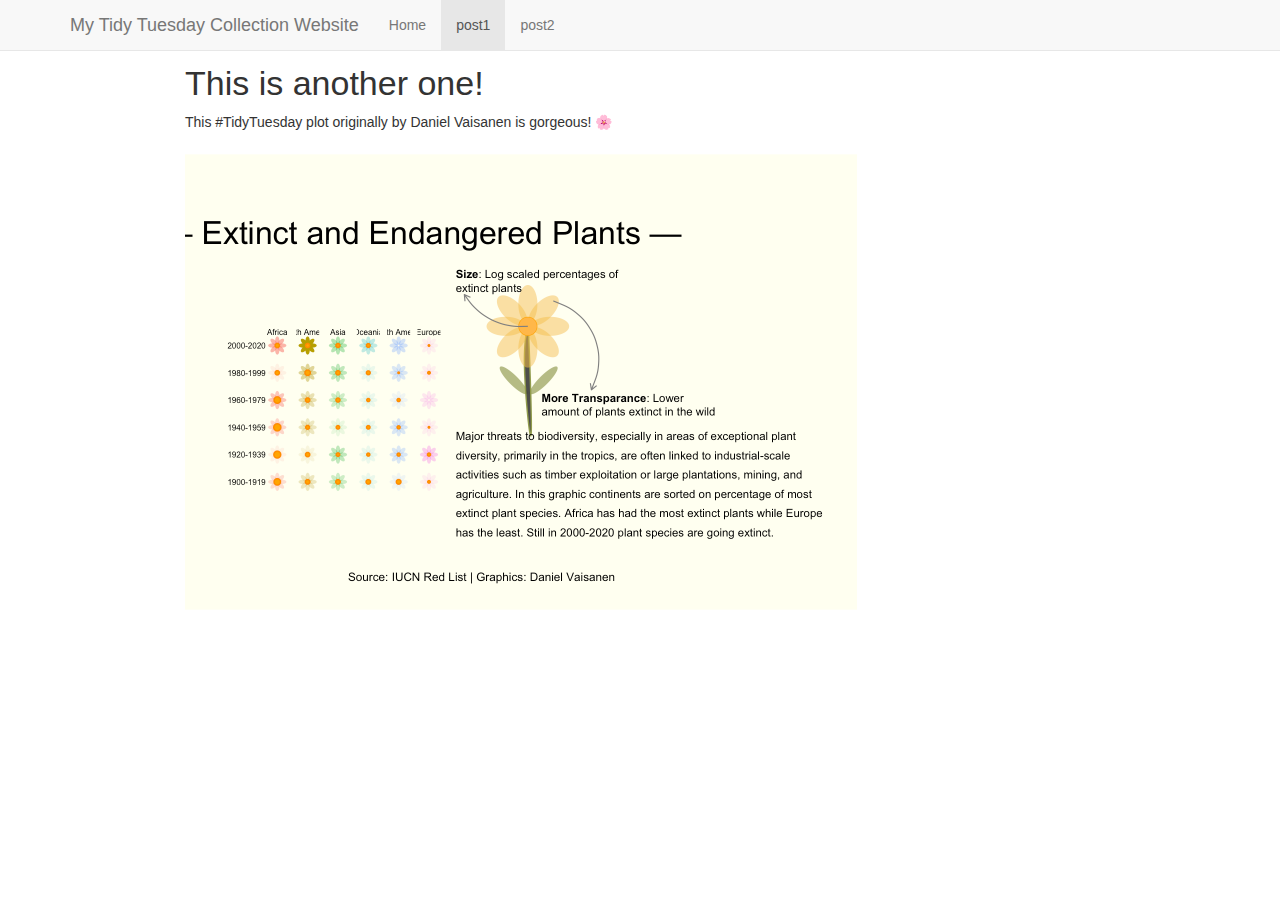
==== docs/post1.html @ daf49bda "Initial commit" ====
<!DOCTYPE html>

<html>

<head>

<meta charset="utf-8" />
<meta name="generator" content="pandoc" />
<meta http-equiv="X-UA-Compatible" content="IE=EDGE" />




<title>post1.knit</title>

<script src="site_libs/header-attrs-2.9/header-attrs.js"></script>
<script src="site_libs/jquery-1.11.3/jquery.min.js"></script>
<meta name="viewport" content="width=device-width, initial-scale=1" />
<link href="site_libs/bootstrap-3.3.5/css/bootstrap.min.css" rel="stylesheet" />
<script src="site_libs/bootstrap-3.3.5/js/bootstrap.min.js"></script>
<script src="site_libs/bootstrap-3.3.5/shim/html5shiv.min.js"></script>
<script src="site_libs/bootstrap-3.3.5/shim/respond.min.js"></script>
<style>h1 {font-size: 34px;}
       h1.title {font-size: 38px;}
       h2 {font-size: 30px;}
       h3 {font-size: 24px;}
       h4 {font-size: 18px;}
       h5 {font-size: 16px;}
       h6 {font-size: 12px;}
       code {color: inherit; background-color: rgba(0, 0, 0, 0.04);}
       pre:not([class]) { background-color: white }</style>
<script src="site_libs/navigation-1.1/tabsets.js"></script>
<link href="site_libs/highlightjs-9.12.0/default.css" rel="stylesheet" />
<script src="site_libs/highlightjs-9.12.0/highlight.js"></script>

<style type="text/css">
  code{white-space: pre-wrap;}
  span.smallcaps{font-variant: small-caps;}
  span.underline{text-decoration: underline;}
  div.column{display: inline-block; vertical-align: top; width: 50%;}
  div.hanging-indent{margin-left: 1.5em; text-indent: -1.5em;}
  ul.task-list{list-style: none;}
    </style>

<style type="text/css">code{white-space: pre;}</style>
<script type="text/javascript">
if (window.hljs) {
  hljs.configure({languages: []});
  hljs.initHighlightingOnLoad();
  if (document.readyState && document.readyState === "complete") {
    window.setTimeout(function() { hljs.initHighlighting(); }, 0);
  }
}
</script>








<style type = "text/css">
.main-container {
  max-width: 940px;
  margin-left: auto;
  margin-right: auto;
}
img {
  max-width:100%;
}
.tabbed-pane {
  padding-top: 12px;
}
.html-widget {
  margin-bottom: 20px;
}
button.code-folding-btn:focus {
  outline: none;
}
summary {
  display: list-item;
}
pre code {
  padding: 0;
}
</style>


<style type="text/css">
.dropdown-submenu {
  position: relative;
}
.dropdown-submenu>.dropdown-menu {
  top: 0;
  left: 100%;
  margin-top: -6px;
  margin-left: -1px;
  border-radius: 0 6px 6px 6px;
}
.dropdown-submenu:hover>.dropdown-menu {
  display: block;
}
.dropdown-submenu>a:after {
  display: block;
  content: " ";
  float: right;
  width: 0;
  height: 0;
  border-color: transparent;
  border-style: solid;
  border-width: 5px 0 5px 5px;
  border-left-color: #cccccc;
  margin-top: 5px;
  margin-right: -10px;
}
.dropdown-submenu:hover>a:after {
  border-left-color: #adb5bd;
}
.dropdown-submenu.pull-left {
  float: none;
}
.dropdown-submenu.pull-left>.dropdown-menu {
  left: -100%;
  margin-left: 10px;
  border-radius: 6px 0 6px 6px;
}
</style>

<script type="text/javascript">
// manage active state of menu based on current page
$(document).ready(function () {
  // active menu anchor
  href = window.location.pathname
  href = href.substr(href.lastIndexOf('/') + 1)
  if (href === "")
    href = "index.html";
  var menuAnchor = $('a[href="' + href + '"]');

  // mark it active
  menuAnchor.tab('show');

  // if it's got a parent navbar menu mark it active as well
  menuAnchor.closest('li.dropdown').addClass('active');

  // Navbar adjustments
  var navHeight = $(".navbar").first().height() + 15;
  var style = document.createElement('style');
  var pt = "padding-top: " + navHeight + "px; ";
  var mt = "margin-top: -" + navHeight + "px; ";
  var css = "";
  // offset scroll position for anchor links (for fixed navbar)
  for (var i = 1; i <= 6; i++) {
    css += ".section h" + i + "{ " + pt + mt + "}\n";
  }
  style.innerHTML = "body {" + pt + "padding-bottom: 40px; }\n" + css;
  document.head.appendChild(style);
});
</script>

<!-- tabsets -->

<style type="text/css">
.tabset-dropdown > .nav-tabs {
  display: inline-table;
  max-height: 500px;
  min-height: 44px;
  overflow-y: auto;
  border: 1px solid #ddd;
  border-radius: 4px;
}

.tabset-dropdown > .nav-tabs > li.active:before {
  content: "";
  font-family: 'Glyphicons Halflings';
  display: inline-block;
  padding: 10px;
  border-right: 1px solid #ddd;
}

.tabset-dropdown > .nav-tabs.nav-tabs-open > li.active:before {
  content: "&#xe258;";
  border: none;
}

.tabset-dropdown > .nav-tabs.nav-tabs-open:before {
  content: "";
  font-family: 'Glyphicons Halflings';
  display: inline-block;
  padding: 10px;
  border-right: 1px solid #ddd;
}

.tabset-dropdown > .nav-tabs > li.active {
  display: block;
}

.tabset-dropdown > .nav-tabs > li > a,
.tabset-dropdown > .nav-tabs > li > a:focus,
.tabset-dropdown > .nav-tabs > li > a:hover {
  border: none;
  display: inline-block;
  border-radius: 4px;
  background-color: transparent;
}

.tabset-dropdown > .nav-tabs.nav-tabs-open > li {
  display: block;
  float: none;
}

.tabset-dropdown > .nav-tabs > li {
  display: none;
}
</style>

<!-- code folding -->




</head>

<body>


<div class="container-fluid main-container">




<div class="navbar navbar-default  navbar-fixed-top" role="navigation">
  <div class="container">
    <div class="navbar-header">
      <button type="button" class="navbar-toggle collapsed" data-toggle="collapse" data-target="#navbar">
        <span class="icon-bar"></span>
        <span class="icon-bar"></span>
        <span class="icon-bar"></span>
      </button>
      <a class="navbar-brand" href="index.html">My Tidy Tuesday Collection Website</a>
    </div>
    <div id="navbar" class="navbar-collapse collapse">
      <ul class="nav navbar-nav">
        <li>
  <a href="index.html">Home</a>
</li>
<li>
  <a href="post1.html">post1</a>
</li>
<li>
  <a href="post2.html">post2</a>
</li>
      </ul>
      <ul class="nav navbar-nav navbar-right">
        
      </ul>
    </div><!--/.nav-collapse -->
  </div><!--/.container -->
</div><!--/.navbar -->

<div id="header">




</div>


<div id="this-is-another-one" class="section level1">
<h1>This is another one!</h1>
<p>This #TidyTuesday plot originally by Daniel Vaisanen is gorgeous! 🌸</p>
<p><img src="post1_files/figure-html/plot-1.png" width="672" /></p>
</div>




</div>

<script>

// add bootstrap table styles to pandoc tables
function bootstrapStylePandocTables() {
  $('tr.odd').parent('tbody').parent('table').addClass('table table-condensed');
}
$(document).ready(function () {
  bootstrapStylePandocTables();
});


</script>

<!-- tabsets -->

<script>
$(document).ready(function () {
  window.buildTabsets("TOC");
});

$(document).ready(function () {
  $('.tabset-dropdown > .nav-tabs > li').click(function () {
    $(this).parent().toggleClass('nav-tabs-open');
  });
});
</script>

<!-- code folding -->


<!-- dynamically load mathjax for compatibility with self-contained -->
<script>
  (function () {
    var script = document.createElement("script");
    script.type = "text/javascript";
    script.src  = "https://mathjax.rstudio.com/latest/MathJax.js?config=TeX-AMS-MML_HTMLorMML";
    document.getElementsByTagName("head")[0].appendChild(script);
  })();
</script>

</body>
</html>
---- docs/site_libs/highlightjs-9.12.0/default.css ----
.hljs-literal {
  color: #990073;
}

.hljs-number {
  color: #099;
}

.hljs-comment {
  color: #998;
  font-style: italic;
}

.hljs-keyword {
  color: #900;
  font-weight: bold;
}

.hljs-string {
  color: #d14;
}
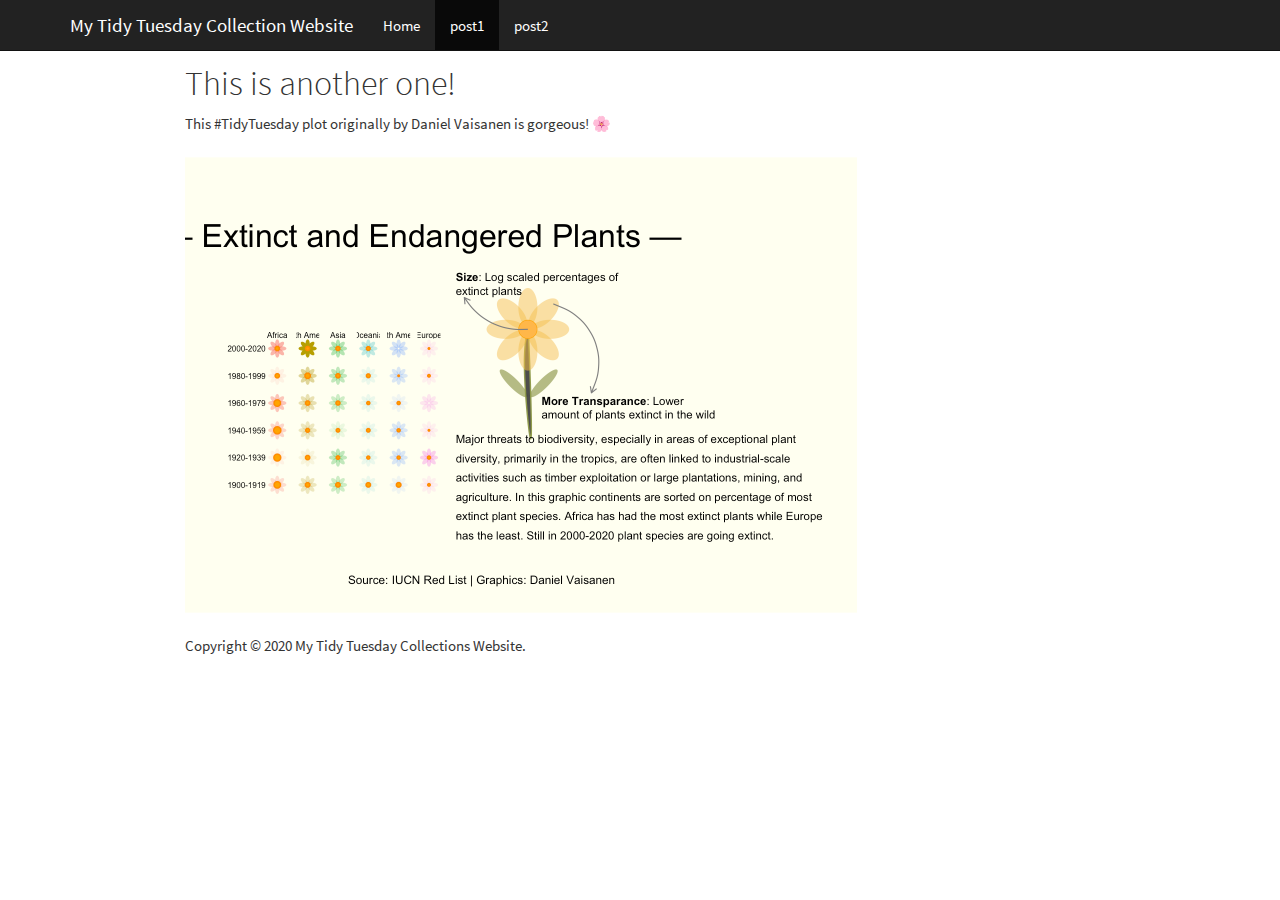
==== commit a7ee36b8: "First commit" ====
--- a/docs/post1.html
+++ b/docs/post1.html
@@ -16,7 +16,7 @@
 <script src="site_libs/header-attrs-2.9/header-attrs.js"></script>
 <script src="site_libs/jquery-1.11.3/jquery.min.js"></script>
 <meta name="viewport" content="width=device-width, initial-scale=1" />
-<link href="site_libs/bootstrap-3.3.5/css/bootstrap.min.css" rel="stylesheet" />
+<link href="site_libs/bootstrap-3.3.5/css/cosmo.min.css" rel="stylesheet" />
 <script src="site_libs/bootstrap-3.3.5/js/bootstrap.min.js"></script>
 <script src="site_libs/bootstrap-3.3.5/shim/html5shiv.min.js"></script>
 <script src="site_libs/bootstrap-3.3.5/shim/respond.min.js"></script>
@@ -57,6 +57,7 @@
 
 
 
+<link rel="stylesheet" href="styles.css" type="text/css" />
 
 
 
@@ -272,6 +273,7 @@
 <p><img src="post1_files/figure-html/plot-1.png" width="672" /></p>
 </div>
 
+<p>Copyright &copy; 2020 My Tidy Tuesday Collections Website.</p>
 
 
 
--- a/docs/site_libs/bootstrap-3.3.5/css/cosmo.min.css
+++ b/docs/site_libs/bootstrap-3.3.5/css/cosmo.min.css
@@ -0,0 +1,30 @@
+@font-face {
+  font-family: 'Source Sans Pro';
+  font-style: normal;
+  font-weight: 300;
+  src: url(fonts/SourceSansProLight.ttf) format('truetype');
+}
+@font-face {
+  font-family: 'Source Sans Pro';
+  font-style: normal;
+  font-weight: 400;
+  src: url(fonts/SourceSansPro.ttf) format('truetype');
+}
+@font-face {
+  font-family: 'Source Sans Pro';
+  font-style: normal;
+  font-weight: 700;
+  src: url(fonts/SourceSansProBold.ttf) format('truetype');
+}
+
+/*!
+ * bootswatch v3.3.6
+ * Homepage: http://bootswatch.com
+ * Copyright 2012-2015 Thomas Park
+ * Licensed under MIT
+ * Based on Bootstrap
+*//*!
+ * Bootstrap v3.3.6 (http://getbootstrap.com)
+ * Copyright 2011-2015 Twitter, Inc.
+ * Licensed under MIT (https://github.com/twbs/bootstrap/blob/master/LICENSE)
+ *//*! normalize.css v3.0.3 | MIT License | github.com/necolas/normalize.css */html{font-family:sans-serif;-ms-text-size-adjust:100%;-webkit-text-size-adjust:100%}body{margin:0}article,aside,details,figcaption,figure,footer,header,hgroup,main,menu,nav,section,summary{display:block}audio,canvas,progress,video{display:inline-block;vertical-align:baseline}audio:not([controls]){display:none;height:0}[hidden],template{display:none}a{background-color:transparent}a:active,a:hover{outline:0}abbr[title]{border-bottom:1px dotted}b,strong{font-weight:bold}dfn{font-style:italic}h1{font-size:2em;margin:0.67em 0}mark{background:#ff0;color:#000}small{font-size:80%}sub,sup{font-size:75%;line-height:0;position:relative;vertical-align:baseline}sup{top:-0.5em}sub{bottom:-0.25em}img{border:0}svg:not(:root){overflow:hidden}figure{margin:1em 40px}hr{-webkit-box-sizing:content-box;-moz-box-sizing:content-box;box-sizing:content-box;height:0}pre{overflow:auto}code,kbd,pre,samp{font-family:monospace, monospace;font-size:1em}button,input,optgroup,select,textarea{color:inherit;font:inherit;margin:0}button{overflow:visible}button,select{text-transform:none}button,html input[type="button"],input[type="reset"],input[type="submit"]{-webkit-appearance:button;cursor:pointer}button[disabled],html input[disabled]{cursor:default}button::-moz-focus-inner,input::-moz-focus-inner{border:0;padding:0}input{line-height:normal}input[type="checkbox"],input[type="radio"]{-webkit-box-sizing:border-box;-moz-box-sizing:border-box;box-sizing:border-box;padding:0}input[type="number"]::-webkit-inner-spin-button,input[type="number"]::-webkit-outer-spin-button{height:auto}input[type="search"]{-webkit-appearance:textfield;-webkit-box-sizing:content-box;-moz-box-sizing:content-box;box-sizing:content-box}input[type="search"]::-webkit-search-cancel-button,input[type="search"]::-webkit-search-decoration{-webkit-appearance:none}fieldset{border:1px solid #c0c0c0;margin:0 2px;padding:0.35em 0.625em 0.75em}legend{border:0;padding:0}textarea{overflow:auto}optgroup{font-weight:bold}table{border-collapse:collapse;border-spacing:0}td,th{padding:0}/*! Source: https://github.com/h5bp/html5-boilerplate/blob/master/src/css/main.css */@media print{*,*:before,*:after{background:transparent !important;color:#000 !important;-webkit-box-shadow:none !important;box-shadow:none !important;text-shadow:none !important}a,a:visited{text-decoration:underline}a[href]:after{content:" (" attr(href) ")"}abbr[title]:after{content:" (" attr(title) ")"}a[href^="#"]:after,a[href^="javascript:"]:after{content:""}pre,blockquote{border:1px solid #999;page-break-inside:avoid}thead{display:table-header-group}tr,img{page-break-inside:avoid}img{max-width:100% !important}p,h2,h3{orphans:3;widows:3}h2,h3{page-break-after:avoid}.navbar{display:none}.btn>.caret,.dropup>.btn>.caret{border-top-color:#000 !important}.label{border:1px solid #000}.table{border-collapse:collapse !important}.table td,.table th{background-color:#fff !important}.table-bordered th,.table-bordered td{border:1px solid #ddd !important}}@font-face{font-family:'Glyphicons Halflings';src:url('../fonts/glyphicons-halflings-regular.eot');src:url('../fonts/glyphicons-halflings-regular.eot?#iefix') format('embedded-opentype'),url('../fonts/glyphicons-halflings-regular.woff') format('woff'),url('../fonts/glyphicons-halflings-regular.ttf') format('truetype'),url('../fonts/glyphicons-halflings-regular.svg#glyphicons_halflingsregular') format('svg')}.glyphicon{position:relative;top:1px;display:inline-block;font-family:'Glyphicons Halflings';font-style:normal;font-weight:normal;line-height:1;-webkit-font-smoothing:antialiased;-moz-osx-font-smoothing:grayscale}.glyphicon-asterisk:before{content:"\002a"}.glyphicon-plus:before{content:"\002b"}.glyphicon-euro:before,.glyphicon-eur:before{content:"\20ac"}.glyphicon-minus:before{content:"\2212"}.glyphicon-cloud:before{content:"\2601"}.glyphicon-envelope:before{content:"\2709"}.glyphicon-pencil:before{content:"\270f"}.glyphicon-glass:before{content:"\e001"}.glyphicon-music:before{content:"\e002"}.glyphicon-search:before{content:"\e003"}.glyphicon-heart:before{content:"\e005"}.glyphicon-star:before{content:"\e006"}.glyphicon-star-empty:before{content:"\e007"}.glyphicon-user:before{content:"\e008"}.glyphicon-film:before{content:"\e009"}.glyphicon-th-large:before{content:"\e010"}.glyphicon-th:before{content:"\e011"}.glyphicon-th-list:before{content:"\e012"}.glyphicon-ok:before{content:"\e013"}.glyphicon-remove:before{content:"\e014"}.glyphicon-zoom-in:before{content:"\e015"}.glyphicon-zoom-out:before{content:"\e016"}.glyphicon-off:before{content:"\e017"}.glyphicon-signal:before{content:"\e018"}.glyphicon-cog:before{content:"\e019"}.glyphicon-trash:before{content:"\e020"}.glyphicon-home:before{content:"\e021"}.glyphicon-file:before{content:"\e022"}.glyphicon-time:before{content:"\e023"}.glyphicon-road:before{content:"\e024"}.glyphicon-download-alt:before{content:"\e025"}.glyphicon-download:before{content:"\e026"}.glyphicon-upload:before{content:"\e027"}.glyphicon-inbox:before{content:"\e028"}.glyphicon-play-circle:before{content:"\e029"}.glyphicon-repeat:before{content:"\e030"}.glyphicon-refresh:before{content:"\e031"}.glyphicon-list-alt:before{content:"\e032"}.glyphicon-lock:before{content:"\e033"}.glyphicon-flag:before{content:"\e034"}.glyphicon-headphones:before{content:"\e035"}.glyphicon-volume-off:before{content:"\e036"}.glyphicon-volume-down:before{content:"\e037"}.glyphicon-volume-up:before{content:"\e038"}.glyphicon-qrcode:before{content:"\e039"}.glyphicon-barcode:before{content:"\e040"}.glyphicon-tag:before{content:"\e041"}.glyphicon-tags:before{content:"\e042"}.glyphicon-book:before{content:"\e043"}.glyphicon-bookmark:before{content:"\e044"}.glyphicon-print:before{content:"\e045"}.glyphicon-camera:before{content:"\e046"}.glyphicon-font:before{content:"\e047"}.glyphicon-bold:before{content:"\e048"}.glyphicon-italic:before{content:"\e049"}.glyphicon-text-height:before{content:"\e050"}.glyphicon-text-width:before{content:"\e051"}.glyphicon-align-left:before{content:"\e052"}.glyphicon-align-center:before{content:"\e053"}.glyphicon-align-right:before{content:"\e054"}.glyphicon-align-justify:before{content:"\e055"}.glyphicon-list:before{content:"\e056"}.glyphicon-indent-left:before{content:"\e057"}.glyphicon-indent-right:before{content:"\e058"}.glyphicon-facetime-video:before{content:"\e059"}.glyphicon-picture:before{content:"\e060"}.glyphicon-map-marker:before{content:"\e062"}.glyphicon-adjust:before{content:"\e063"}.glyphicon-tint:before{content:"\e064"}.glyphicon-edit:before{content:"\e065"}.glyphicon-share:before{content:"\e066"}.glyphicon-check:before{content:"\e067"}.glyphicon-move:before{content:"\e068"}.glyphicon-step-backward:before{content:"\e069"}.glyphicon-fast-backward:before{content:"\e070"}.glyphicon-backward:before{content:"\e071"}.glyphicon-play:before{content:"\e072"}.glyphicon-pause:before{content:"\e073"}.glyphicon-stop:before{content:"\e074"}.glyphicon-forward:before{content:"\e075"}.glyphicon-fast-forward:before{content:"\e076"}.glyphicon-step-forward:before{content:"\e077"}.glyphicon-eject:before{content:"\e078"}.glyphicon-chevron-left:before{content:"\e079"}.glyphicon-chevron-right:before{content:"\e080"}.glyphicon-plus-sign:before{content:"\e081"}.glyphicon-minus-sign:before{content:"\e082"}.glyphicon-remove-sign:before{content:"\e083"}.glyphicon-ok-sign:before{content:"\e084"}.glyphicon-question-sign:before{content:"\e085"}.glyphicon-info-sign:before{content:"\e086"}.glyphicon-screenshot:before{content:"\e087"}.glyphicon-remove-circle:before{content:"\e088"}.glyphicon-ok-circle:before{content:"\e089"}.glyphicon-ban-circle:before{content:"\e090"}.glyphicon-arrow-left:before{content:"\e091"}.glyphicon-arrow-right:before{content:"\e092"}.glyphicon-arrow-up:before{content:"\e093"}.glyphicon-arrow-down:before{content:"\e094"}.glyphicon-share-alt:before{content:"\e095"}.glyphicon-resize-full:before{content:"\e096"}.glyphicon-resize-small:before{content:"\e097"}.glyphicon-exclamation-sign:before{content:"\e101"}.glyphicon-gift:before{content:"\e102"}.glyphicon-leaf:before{content:"\e103"}.glyphicon-fire:before{content:"\e104"}.glyphicon-eye-open:before{content:"\e105"}.glyphicon-eye-close:before{content:"\e106"}.glyphicon-warning-sign:before{content:"\e107"}.glyphicon-plane:before{content:"\e108"}.glyphicon-calendar:before{content:"\e109"}.glyphicon-random:before{content:"\e110"}.glyphicon-comment:before{content:"\e111"}.glyphicon-magnet:before{content:"\e112"}.glyphicon-chevron-up:before{content:"\e113"}.glyphicon-chevron-down:before{content:"\e114"}.glyphicon-retweet:before{content:"\e115"}.glyphicon-shopping-cart:before{content:"\e116"}.glyphicon-folder-close:before{content:"\e117"}.glyphicon-folder-open:before{content:"\e118"}.glyphicon-resize-vertical:before{content:"\e119"}.glyphicon-resize-horizontal:before{content:"\e120"}.glyphicon-hdd:before{content:"\e121"}.glyphicon-bullhorn:before{content:"\e122"}.glyphicon-bell:before{content:"\e123"}.glyphicon-certificate:before{content:"\e124"}.glyphicon-thumbs-up:before{content:"\e125"}.glyphicon-thumbs-down:before{content:"\e126"}.glyphicon-hand-right:before{content:"\e127"}.glyphicon-hand-left:before{content:"\e128"}.glyphicon-hand-up:before{content:"\e129"}.glyphicon-hand-down:before{content:"\e130"}.glyphicon-circle-arrow-right:before{content:"\e131"}.glyphicon-circle-arrow-left:before{content:"\e132"}.glyphicon-circle-arrow-up:before{content:"\e133"}.glyphicon-circle-arrow-down:before{content:"\e134"}.glyphicon-globe:before{content:"\e135"}.glyphicon-wrench:before{content:"\e136"}.glyphicon-tasks:before{content:"\e137"}.glyphicon-filter:before{content:"\e138"}.glyphicon-briefcase:before{content:"\e139"}.glyphicon-fullscreen:before{content:"\e140"}.glyphicon-dashboard:before{content:"\e141"}.glyphicon-paperclip:before{content:"\e142"}.glyphicon-heart-empty:before{content:"\e143"}.glyphicon-link:before{content:"\e144"}.glyphicon-phone:before{content:"\e145"}.glyphicon-pushpin:before{content:"\e146"}.glyphicon-usd:before{content:"\e148"}.glyphicon-gbp:before{content:"\e149"}.glyphicon-sort:before{content:"\e150"}.glyphicon-sort-by-alphabet:before{content:"\e151"}.glyphicon-sort-by-alphabet-alt:before{content:"\e152"}.glyphicon-sort-by-order:before{content:"\e153"}.glyphicon-sort-by-order-alt:before{content:"\e154"}.glyphicon-sort-by-attributes:before{content:"\e155"}.glyphicon-sort-by-attributes-alt:before{content:"\e156"}.glyphicon-unchecked:before{content:"\e157"}.glyphicon-expand:before{content:"\e158"}.glyphicon-collapse-down:before{content:"\e159"}.glyphicon-collapse-up:before{content:"\e160"}.glyphicon-log-in:before{content:"\e161"}.glyphicon-flash:before{content:"\e162"}.glyphicon-log-out:before{content:"\e163"}.glyphicon-new-window:before{content:"\e164"}.glyphicon-record:before{content:"\e165"}.glyphicon-save:before{content:"\e166"}.glyphicon-open:before{content:"\e167"}.glyphicon-saved:before{content:"\e168"}.glyphicon-import:before{content:"\e169"}.glyphicon-export:before{content:"\e170"}.glyphicon-send:before{content:"\e171"}.glyphicon-floppy-disk:before{content:"\e172"}.glyphicon-floppy-saved:before{content:"\e173"}.glyphicon-floppy-remove:before{content:"\e174"}.glyphicon-floppy-save:before{content:"\e175"}.glyphicon-floppy-open:before{content:"\e176"}.glyphicon-credit-card:before{content:"\e177"}.glyphicon-transfer:before{content:"\e178"}.glyphicon-cutlery:before{content:"\e179"}.glyphicon-header:before{content:"\e180"}.glyphicon-compressed:before{content:"\e181"}.glyphicon-earphone:before{content:"\e182"}.glyphicon-phone-alt:before{content:"\e183"}.glyphicon-tower:before{content:"\e184"}.glyphicon-stats:before{content:"\e185"}.glyphicon-sd-video:before{content:"\e186"}.glyphicon-hd-video:before{content:"\e187"}.glyphicon-subtitles:before{content:"\e188"}.glyphicon-sound-stereo:before{content:"\e189"}.glyphicon-sound-dolby:before{content:"\e190"}.glyphicon-sound-5-1:before{content:"\e191"}.glyphicon-sound-6-1:before{content:"\e192"}.glyphicon-sound-7-1:before{content:"\e193"}.glyphicon-copyright-mark:before{content:"\e194"}.glyphicon-registration-mark:before{content:"\e195"}.glyphicon-cloud-download:before{content:"\e197"}.glyphicon-cloud-upload:before{content:"\e198"}.glyphicon-tree-conifer:before{content:"\e199"}.glyphicon-tree-deciduous:before{content:"\e200"}.glyphicon-cd:before{content:"\e201"}.glyphicon-save-file:before{content:"\e202"}.glyphicon-open-file:before{content:"\e203"}.glyphicon-level-up:before{content:"\e204"}.glyphicon-copy:before{content:"\e205"}.glyphicon-paste:before{content:"\e206"}.glyphicon-alert:before{content:"\e209"}.glyphicon-equalizer:before{content:"\e210"}.glyphicon-king:before{content:"\e211"}.glyphicon-queen:before{content:"\e212"}.glyphicon-pawn:before{content:"\e213"}.glyphicon-bishop:before{content:"\e214"}.glyphicon-knight:before{content:"\e215"}.glyphicon-baby-formula:before{content:"\e216"}.glyphicon-tent:before{content:"\26fa"}.glyphicon-blackboard:before{content:"\e218"}.glyphicon-bed:before{content:"\e219"}.glyphicon-apple:before{content:"\f8ff"}.glyphicon-erase:before{content:"\e221"}.glyphicon-hourglass:before{content:"\231b"}.glyphicon-lamp:before{content:"\e223"}.glyphicon-duplicate:before{content:"\e224"}.glyphicon-piggy-bank:before{content:"\e225"}.glyphicon-scissors:before{content:"\e226"}.glyphicon-bitcoin:before{content:"\e227"}.glyphicon-btc:before{content:"\e227"}.glyphicon-xbt:before{content:"\e227"}.glyphicon-yen:before{content:"\00a5"}.glyphicon-jpy:before{content:"\00a5"}.glyphicon-ruble:before{content:"\20bd"}.glyphicon-rub:before{content:"\20bd"}.glyphicon-scale:before{content:"\e230"}.glyphicon-ice-lolly:before{content:"\e231"}.glyphicon-ice-lolly-tasted:before{content:"\e232"}.glyphicon-education:before{content:"\e233"}.glyphicon-option-horizontal:before{content:"\e234"}.glyphicon-option-vertical:before{content:"\e235"}.glyphicon-menu-hamburger:before{content:"\e236"}.glyphicon-modal-window:before{content:"\e237"}.glyphicon-oil:before{content:"\e238"}.glyphicon-grain:before{content:"\e239"}.glyphicon-sunglasses:before{content:"\e240"}.glyphicon-text-size:before{content:"\e241"}.glyphicon-text-color:before{content:"\e242"}.glyphicon-text-background:before{content:"\e243"}.glyphicon-object-align-top:before{content:"\e244"}.glyphicon-object-align-bottom:before{content:"\e245"}.glyphicon-object-align-horizontal:before{content:"\e246"}.glyphicon-object-align-left:before{content:"\e247"}.glyphicon-object-align-vertical:before{content:"\e248"}.glyphicon-object-align-right:before{content:"\e249"}.glyphicon-triangle-right:before{content:"\e250"}.glyphicon-triangle-left:before{content:"\e251"}.glyphicon-triangle-bottom:before{content:"\e252"}.glyphicon-triangle-top:before{content:"\e253"}.glyphicon-console:before{content:"\e254"}.glyphicon-superscript:before{content:"\e255"}.glyphicon-subscript:before{content:"\e256"}.glyphicon-menu-left:before{content:"\e257"}.glyphicon-menu-right:before{content:"\e258"}.glyphicon-menu-down:before{content:"\e259"}.glyphicon-menu-up:before{content:"\e260"}*{-webkit-box-sizing:border-box;-moz-box-sizing:border-box;box-sizing:border-box}*:before,*:after{-webkit-box-sizing:border-box;-moz-box-sizing:border-box;box-sizing:border-box}html{font-size:10px;-webkit-tap-highlight-color:rgba(0,0,0,0)}body{font-family:"Source Sans Pro",Calibri,Candara,Arial,sans-serif;font-size:15px;line-height:1.42857143;color:#333333;background-color:#ffffff}input,button,select,textarea{font-family:inherit;font-size:inherit;line-height:inherit}a{color:#2780e3;text-decoration:none}a:hover,a:focus{color:#165ba8;text-decoration:underline}a:focus{outline:thin dotted;outline:5px auto -webkit-focus-ring-color;outline-offset:-2px}figure{margin:0}img{vertical-align:middle}.img-responsive,.thumbnail>img,.thumbnail a>img,.carousel-inner>.item>img,.carousel-inner>.item>a>img{display:block;max-width:100%;height:auto}.img-rounded{border-radius:0}.img-thumbnail{padding:4px;line-height:1.42857143;background-color:#ffffff;border:1px solid #dddddd;border-radius:0;-webkit-transition:all .2s ease-in-out;-o-transition:all .2s ease-in-out;transition:all .2s ease-in-out;display:inline-block;max-width:100%;height:auto}.img-circle{border-radius:50%}hr{margin-top:21px;margin-bottom:21px;border:0;border-top:1px solid #e6e6e6}.sr-only{position:absolute;width:1px;height:1px;margin:-1px;padding:0;overflow:hidden;clip:rect(0, 0, 0, 0);border:0}.sr-only-focusable:active,.sr-only-focusable:focus{position:static;width:auto;height:auto;margin:0;overflow:visible;clip:auto}[role="button"]{cursor:pointer}h1,h2,h3,h4,h5,h6,.h1,.h2,.h3,.h4,.h5,.h6{font-family:"Source Sans Pro",Calibri,Candara,Arial,sans-serif;font-weight:300;line-height:1.1;color:inherit}h1 small,h2 small,h3 small,h4 small,h5 small,h6 small,.h1 small,.h2 small,.h3 small,.h4 small,.h5 small,.h6 small,h1 .small,h2 .small,h3 .small,h4 .small,h5 .small,h6 .small,.h1 .small,.h2 .small,.h3 .small,.h4 .small,.h5 .small,.h6 .small{font-weight:normal;line-height:1;color:#999999}h1,.h1,h2,.h2,h3,.h3{margin-top:21px;margin-bottom:10.5px}h1 small,.h1 small,h2 small,.h2 small,h3 small,.h3 small,h1 .small,.h1 .small,h2 .small,.h2 .small,h3 .small,.h3 .small{font-size:65%}h4,.h4,h5,.h5,h6,.h6{margin-top:10.5px;margin-bottom:10.5px}h4 small,.h4 small,h5 small,.h5 small,h6 small,.h6 small,h4 .small,.h4 .small,h5 .small,.h5 .small,h6 .small,.h6 .small{font-size:75%}h1,.h1{font-size:39px}h2,.h2{font-size:32px}h3,.h3{font-size:26px}h4,.h4{font-size:19px}h5,.h5{font-size:15px}h6,.h6{font-size:13px}p{margin:0 0 10.5px}.lead{margin-bottom:21px;font-size:17px;font-weight:300;line-height:1.4}@media (min-width:768px){.lead{font-size:22.5px}}small,.small{font-size:86%}mark,.mark{background-color:#ff7518;padding:.2em}.text-left{text-align:left}.text-right{text-align:right}.text-center{text-align:center}.text-justify{text-align:justify}.text-nowrap{white-space:nowrap}.text-lowercase{text-transform:lowercase}.text-uppercase{text-transform:uppercase}.text-capitalize{text-transform:capitalize}.text-muted{color:#999999}.text-primary{color:#2780e3}a.text-primary:hover,a.text-primary:focus{color:#1967be}.text-success{color:#ffffff}a.text-success:hover,a.text-success:focus{color:#e6e6e6}.text-info{color:#ffffff}a.text-info:hover,a.text-info:focus{color:#e6e6e6}.text-warning{color:#ffffff}a.text-warning:hover,a.text-warning:focus{color:#e6e6e6}.text-danger{color:#ffffff}a.text-danger:hover,a.text-danger:focus{color:#e6e6e6}.bg-primary{color:#fff;background-color:#2780e3}a.bg-primary:hover,a.bg-primary:focus{background-color:#1967be}.bg-success{background-color:#3fb618}a.bg-success:hover,a.bg-success:focus{background-color:#2f8912}.bg-info{background-color:#9954bb}a.bg-info:hover,a.bg-info:focus{background-color:#7e3f9d}.bg-warning{background-color:#ff7518}a.bg-warning:hover,a.bg-warning:focus{background-color:#e45c00}.bg-danger{background-color:#ff0039}a.bg-danger:hover,a.bg-danger:focus{background-color:#cc002e}.page-header{padding-bottom:9.5px;margin:42px 0 21px;border-bottom:1px solid #e6e6e6}ul,ol{margin-top:0;margin-bottom:10.5px}ul ul,ol ul,ul ol,ol ol{margin-bottom:0}.list-unstyled{padding-left:0;list-style:none}.list-inline{padding-left:0;list-style:none;margin-left:-5px}.list-inline>li{display:inline-block;padding-left:5px;padding-right:5px}dl{margin-top:0;margin-bottom:21px}dt,dd{line-height:1.42857143}dt{font-weight:bold}dd{margin-left:0}@media (min-width:768px){.dl-horizontal dt{float:left;width:160px;clear:left;text-align:right;overflow:hidden;text-overflow:ellipsis;white-space:nowrap}.dl-horizontal dd{margin-left:180px}}abbr[title],abbr[data-original-title]{cursor:help;border-bottom:1px dotted #999999}.initialism{font-size:90%;text-transform:uppercase}blockquote{padding:10.5px 21px;margin:0 0 21px;font-size:18.75px;border-left:5px solid #e6e6e6}blockquote p:last-child,blockquote ul:last-child,blockquote ol:last-child{margin-bottom:0}blockquote footer,blockquote small,blockquote .small{display:block;font-size:80%;line-height:1.42857143;color:#999999}blockquote footer:before,blockquote small:before,blockquote .small:before{content:'\2014 \00A0'}.blockquote-reverse,blockquote.pull-right{padding-right:15px;padding-left:0;border-right:5px solid #e6e6e6;border-left:0;text-align:right}.blockquote-reverse footer:before,blockquote.pull-right footer:before,.blockquote-reverse small:before,blockquote.pull-right small:before,.blockquote-reverse .small:before,blockquote.pull-right .small:before{content:''}.blockquote-reverse footer:after,blockquote.pull-right footer:after,.blockquote-reverse small:after,blockquote.pull-right small:after,.blockquote-reverse .small:after,blockquote.pull-right .small:after{content:'\00A0 \2014'}address{margin-bottom:21px;font-style:normal;line-height:1.42857143}code,kbd,pre,samp{font-family:monospace}code{padding:2px 4px;font-size:90%;color:#c7254e;background-color:#f9f2f4;border-radius:0}kbd{padding:2px 4px;font-size:90%;color:#ffffff;background-color:#333333;border-radius:0;-webkit-box-shadow:inset 0 -1px 0 rgba(0,0,0,0.25);box-shadow:inset 0 -1px 0 rgba(0,0,0,0.25)}kbd kbd{padding:0;font-size:100%;font-weight:bold;-webkit-box-shadow:none;box-shadow:none}pre{display:block;padding:10px;margin:0 0 10.5px;font-size:14px;line-height:1.42857143;word-break:break-all;word-wrap:break-word;color:#333333;background-color:#f5f5f5;border:1px solid #cccccc;border-radius:0}pre code{padding:0;font-size:inherit;color:inherit;white-space:pre-wrap;background-color:transparent;border-radius:0}.pre-scrollable{max-height:340px;overflow-y:scroll}.container{margin-right:auto;margin-left:auto;padding-left:15px;padding-right:15px}@media (min-width:768px){.container{width:750px}}@media (min-width:992px){.container{width:970px}}@media (min-width:1200px){.container{width:1170px}}.container-fluid{margin-right:auto;margin-left:auto;padding-left:15px;padding-right:15px}.row{margin-left:-15px;margin-right:-15px}.col-xs-1,.col-sm-1,.col-md-1,.col-lg-1,.col-xs-2,.col-sm-2,.col-md-2,.col-lg-2,.col-xs-3,.col-sm-3,.col-md-3,.col-lg-3,.col-xs-4,.col-sm-4,.col-md-4,.col-lg-4,.col-xs-5,.col-sm-5,.col-md-5,.col-lg-5,.col-xs-6,.col-sm-6,.col-md-6,.col-lg-6,.col-xs-7,.col-sm-7,.col-md-7,.col-lg-7,.col-xs-8,.col-sm-8,.col-md-8,.col-lg-8,.col-xs-9,.col-sm-9,.col-md-9,.col-lg-9,.col-xs-10,.col-sm-10,.col-md-10,.col-lg-10,.col-xs-11,.col-sm-11,.col-md-11,.col-lg-11,.col-xs-12,.col-sm-12,.col-md-12,.col-lg-12{position:relative;min-height:1px;padding-left:15px;padding-right:15px}.col-xs-1,.col-xs-2,.col-xs-3,.col-xs-4,.col-xs-5,.col-xs-6,.col-xs-7,.col-xs-8,.col-xs-9,.col-xs-10,.col-xs-11,.col-xs-12{float:left}.col-xs-12{width:100%}.col-xs-11{width:91.66666667%}.col-xs-10{width:83.33333333%}.col-xs-9{width:75%}.col-xs-8{width:66.66666667%}.col-xs-7{width:58.33333333%}.col-xs-6{width:50%}.col-xs-5{width:41.66666667%}.col-xs-4{width:33.33333333%}.col-xs-3{width:25%}.col-xs-2{width:16.66666667%}.col-xs-1{width:8.33333333%}.col-xs-pull-12{right:100%}.col-xs-pull-11{right:91.66666667%}.col-xs-pull-10{right:83.33333333%}.col-xs-pull-9{right:75%}.col-xs-pull-8{right:66.66666667%}.col-xs-pull-7{right:58.33333333%}.col-xs-pull-6{right:50%}.col-xs-pull-5{right:41.66666667%}.col-xs-pull-4{right:33.33333333%}.col-xs-pull-3{right:25%}.col-xs-pull-2{right:16.66666667%}.col-xs-pull-1{right:8.33333333%}.col-xs-pull-0{right:auto}.col-xs-push-12{left:100%}.col-xs-push-11{left:91.66666667%}.col-xs-push-10{left:83.33333333%}.col-xs-push-9{left:75%}.col-xs-push-8{left:66.66666667%}.col-xs-push-7{left:58.33333333%}.col-xs-push-6{left:50%}.col-xs-push-5{left:41.66666667%}.col-xs-push-4{left:33.33333333%}.col-xs-push-3{left:25%}.col-xs-push-2{left:16.66666667%}.col-xs-push-1{left:8.33333333%}.col-xs-push-0{left:auto}.col-xs-offset-12{margin-left:100%}.col-xs-offset-11{margin-left:91.66666667%}.col-xs-offset-10{margin-left:83.33333333%}.col-xs-offset-9{margin-left:75%}.col-xs-offset-8{margin-left:66.66666667%}.col-xs-offset-7{margin-left:58.33333333%}.col-xs-offset-6{margin-left:50%}.col-xs-offset-5{margin-left:41.66666667%}.col-xs-offset-4{margin-left:33.33333333%}.col-xs-offset-3{margin-left:25%}.col-xs-offset-2{margin-left:16.66666667%}.col-xs-offset-1{margin-left:8.33333333%}.col-xs-offset-0{margin-left:0%}@media (min-width:768px){.col-sm-1,.col-sm-2,.col-sm-3,.col-sm-4,.col-sm-5,.col-sm-6,.col-sm-7,.col-sm-8,.col-sm-9,.col-sm-10,.col-sm-11,.col-sm-12{float:left}.col-sm-12{width:100%}.col-sm-11{width:91.66666667%}.col-sm-10{width:83.33333333%}.col-sm-9{width:75%}.col-sm-8{width:66.66666667%}.col-sm-7{width:58.33333333%}.col-sm-6{width:50%}.col-sm-5{width:41.66666667%}.col-sm-4{width:33.33333333%}.col-sm-3{width:25%}.col-sm-2{width:16.66666667%}.col-sm-1{width:8.33333333%}.col-sm-pull-12{right:100%}.col-sm-pull-11{right:91.66666667%}.col-sm-pull-10{right:83.33333333%}.col-sm-pull-9{right:75%}.col-sm-pull-8{right:66.66666667%}.col-sm-pull-7{right:58.33333333%}.col-sm-pull-6{right:50%}.col-sm-pull-5{right:41.66666667%}.col-sm-pull-4{right:33.33333333%}.col-sm-pull-3{right:25%}.col-sm-pull-2{right:16.66666667%}.col-sm-pull-1{right:8.33333333%}.col-sm-pull-0{right:auto}.col-sm-push-12{left:100%}.col-sm-push-11{left:91.66666667%}.col-sm-push-10{left:83.33333333%}.col-sm-push-9{left:75%}.col-sm-push-8{left:66.66666667%}.col-sm-push-7{left:58.33333333%}.col-sm-push-6{left:50%}.col-sm-push-5{left:41.66666667%}.col-sm-push-4{left:33.33333333%}.col-sm-push-3{left:25%}.col-sm-push-2{left:16.66666667%}.col-sm-push-1{left:8.33333333%}.col-sm-push-0{left:auto}.col-sm-offset-12{margin-left:100%}.col-sm-offset-11{margin-left:91.66666667%}.col-sm-offset-10{margin-left:83.33333333%}.col-sm-offset-9{margin-left:75%}.col-sm-offset-8{margin-left:66.66666667%}.col-sm-offset-7{margin-left:58.33333333%}.col-sm-offset-6{margin-left:50%}.col-sm-offset-5{margin-left:41.66666667%}.col-sm-offset-4{margin-left:33.33333333%}.col-sm-offset-3{margin-left:25%}.col-sm-offset-2{margin-left:16.66666667%}.col-sm-offset-1{margin-left:8.33333333%}.col-sm-offset-0{margin-left:0%}}@media (min-width:992px){.col-md-1,.col-md-2,.col-md-3,.col-md-4,.col-md-5,.col-md-6,.col-md-7,.col-md-8,.col-md-9,.col-md-10,.col-md-11,.col-md-12{float:left}.col-md-12{width:100%}.col-md-11{width:91.66666667%}.col-md-10{width:83.33333333%}.col-md-9{width:75%}.col-md-8{width:66.66666667%}.col-md-7{width:58.33333333%}.col-md-6{width:50%}.col-md-5{width:41.66666667%}.col-md-4{width:33.33333333%}.col-md-3{width:25%}.col-md-2{width:16.66666667%}.col-md-1{width:8.33333333%}.col-md-pull-12{right:100%}.col-md-pull-11{right:91.66666667%}.col-md-pull-10{right:83.33333333%}.col-md-pull-9{right:75%}.col-md-pull-8{right:66.66666667%}.col-md-pull-7{right:58.33333333%}.col-md-pull-6{right:50%}.col-md-pull-5{right:41.66666667%}.col-md-pull-4{right:33.33333333%}.col-md-pull-3{right:25%}.col-md-pull-2{right:16.66666667%}.col-md-pull-1{right:8.33333333%}.col-md-pull-0{right:auto}.col-md-push-12{left:100%}.col-md-push-11{left:91.66666667%}.col-md-push-10{left:83.33333333%}.col-md-push-9{left:75%}.col-md-push-8{left:66.66666667%}.col-md-push-7{left:58.33333333%}.col-md-push-6{left:50%}.col-md-push-5{left:41.66666667%}.col-md-push-4{left:33.33333333%}.col-md-push-3{left:25%}.col-md-push-2{left:16.66666667%}.col-md-push-1{left:8.33333333%}.col-md-push-0{left:auto}.col-md-offset-12{margin-left:100%}.col-md-offset-11{margin-left:91.66666667%}.col-md-offset-10{margin-left:83.33333333%}.col-md-offset-9{margin-left:75%}.col-md-offset-8{margin-left:66.66666667%}.col-md-offset-7{margin-left:58.33333333%}.col-md-offset-6{margin-left:50%}.col-md-offset-5{margin-left:41.66666667%}.col-md-offset-4{margin-left:33.33333333%}.col-md-offset-3{margin-left:25%}.col-md-offset-2{margin-left:16.66666667%}.col-md-offset-1{margin-left:8.33333333%}.col-md-offset-0{margin-left:0%}}@media (min-width:1200px){.col-lg-1,.col-lg-2,.col-lg-3,.col-lg-4,.col-lg-5,.col-lg-6,.col-lg-7,.col-lg-8,.col-lg-9,.col-lg-10,.col-lg-11,.col-lg-12{float:left}.col-lg-12{width:100%}.col-lg-11{width:91.66666667%}.col-lg-10{width:83.33333333%}.col-lg-9{width:75%}.col-lg-8{width:66.66666667%}.col-lg-7{width:58.33333333%}.col-lg-6{width:50%}.col-lg-5{width:41.66666667%}.col-lg-4{width:33.33333333%}.col-lg-3{width:25%}.col-lg-2{width:16.66666667%}.col-lg-1{width:8.33333333%}.col-lg-pull-12{right:100%}.col-lg-pull-11{right:91.66666667%}.col-lg-pull-10{right:83.33333333%}.col-lg-pull-9{right:75%}.col-lg-pull-8{right:66.66666667%}.col-lg-pull-7{right:58.33333333%}.col-lg-pull-6{right:50%}.col-lg-pull-5{right:41.66666667%}.col-lg-pull-4{right:33.33333333%}.col-lg-pull-3{right:25%}.col-lg-pull-2{right:16.66666667%}.col-lg-pull-1{right:8.33333333%}.col-lg-pull-0{right:auto}.col-lg-push-12{left:100%}.col-lg-push-11{left:91.66666667%}.col-lg-push-10{left:83.33333333%}.col-lg-push-9{left:75%}.col-lg-push-8{left:66.66666667%}.col-lg-push-7{left:58.33333333%}.col-lg-push-6{left:50%}.col-lg-push-5{left:41.66666667%}.col-lg-push-4{left:33.33333333%}.col-lg-push-3{left:25%}.col-lg-push-2{left:16.66666667%}.col-lg-push-1{left:8.33333333%}.col-lg-push-0{left:auto}.col-lg-offset-12{margin-left:100%}.col-lg-offset-11{margin-left:91.66666667%}.col-lg-offset-10{margin-left:83.33333333%}.col-lg-offset-9{margin-left:75%}.col-lg-offset-8{margin-left:66.66666667%}.col-lg-offset-7{margin-left:58.33333333%}.col-lg-offset-6{margin-left:50%}.col-lg-offset-5{margin-left:41.66666667%}.col-lg-offset-4{margin-left:33.33333333%}.col-lg-offset-3{margin-left:25%}.col-lg-offset-2{margin-left:16.66666667%}.col-lg-offset-1{margin-left:8.33333333%}.col-lg-offset-0{margin-left:0%}}table{background-color:transparent}caption{padding-top:8px;padding-bottom:8px;color:#999999;text-align:left}th{}.table{width:100%;max-width:100%;margin-bottom:21px}.table>thead>tr>th,.table>tbody>tr>th,.table>tfoot>tr>th,.table>thead>tr>td,.table>tbody>tr>td,.table>tfoot>tr>td{padding:8px;line-height:1.42857143;vertical-align:top;border-top:1px solid #dddddd}.table>thead>tr>th{vertical-align:bottom;border-bottom:2px solid #dddddd}.table>caption+thead>tr:first-child>th,.table>colgroup+thead>tr:first-child>th,.table>thead:first-child>tr:first-child>th,.table>caption+thead>tr:first-child>td,.table>colgroup+thead>tr:first-child>td,.table>thead:first-child>tr:first-child>td{border-top:0}.table>tbody+tbody{border-top:2px solid #dddddd}.table .table{background-color:#ffffff}.table-condensed>thead>tr>th,.table-condensed>tbody>tr>th,.table-condensed>tfoot>tr>th,.table-condensed>thead>tr>td,.table-condensed>tbody>tr>td,.table-condensed>tfoot>tr>td{padding:5px}.table-bordered{border:1px solid #dddddd}.table-bordered>thead>tr>th,.table-bordered>tbody>tr>th,.table-bordered>tfoot>tr>th,.table-bordered>thead>tr>td,.table-bordered>tbody>tr>td,.table-bordered>tfoot>tr>td{border:1px solid #dddddd}.table-bordered>thead>tr>th,.table-bordered>thead>tr>td{border-bottom-width:2px}.table-striped>tbody>tr:nth-of-type(odd){background-color:#f9f9f9}.table-hover>tbody>tr:hover{background-color:#f5f5f5}table col[class*="col-"]{position:static;float:none;display:table-column}table td[class*="col-"],table th[class*="col-"]{position:static;float:none;display:table-cell}.table>thead>tr>td.active,.table>tbody>tr>td.active,.table>tfoot>tr>td.active,.table>thead>tr>th.active,.table>tbody>tr>th.active,.table>tfoot>tr>th.active,.table>thead>tr.active>td,.table>tbody>tr.active>td,.table>tfoot>tr.active>td,.table>thead>tr.active>th,.table>tbody>tr.active>th,.table>tfoot>tr.active>th{background-color:#f5f5f5}.table-hover>tbody>tr>td.active:hover,.table-hover>tbody>tr>th.active:hover,.table-hover>tbody>tr.active:hover>td,.table-hover>tbody>tr:hover>.active,.table-hover>tbody>tr.active:hover>th{background-color:#e8e8e8}.table>thead>tr>td.success,.table>tbody>tr>td.success,.table>tfoot>tr>td.success,.table>thead>tr>th.success,.table>tbody>tr>th.success,.table>tfoot>tr>th.success,.table>thead>tr.success>td,.table>tbody>tr.success>td,.table>tfoot>tr.success>td,.table>thead>tr.success>th,.table>tbody>tr.success>th,.table>tfoot>tr.success>th{background-color:#3fb618}.table-hover>tbody>tr>td.success:hover,.table-hover>tbody>tr>th.success:hover,.table-hover>tbody>tr.success:hover>td,.table-hover>tbody>tr:hover>.success,.table-hover>tbody>tr.success:hover>th{background-color:#379f15}.table>thead>tr>td.info,.table>tbody>tr>td.info,.table>tfoot>tr>td.info,.table>thead>tr>th.info,.table>tbody>tr>th.info,.table>tfoot>tr>th.info,.table>thead>tr.info>td,.table>tbody>tr.info>td,.table>tfoot>tr.info>td,.table>thead>tr.info>th,.table>tbody>tr.info>th,.table>tfoot>tr.info>th{background-color:#9954bb}.table-hover>tbody>tr>td.info:hover,.table-hover>tbody>tr>th.info:hover,.table-hover>tbody>tr.info:hover>td,.table-hover>tbody>tr:hover>.info,.table-hover>tbody>tr.info:hover>th{background-color:#8d46b0}.table>thead>tr>td.warning,.table>tbody>tr>td.warning,.table>tfoot>tr>td.warning,.table>thead>tr>th.warning,.table>tbody>tr>th.warning,.table>tfoot>tr>th.warning,.table>thead>tr.warning>td,.table>tbody>tr.warning>td,.table>tfoot>tr.warning>td,.table>thead>tr.warning>th,.table>tbody>tr.warning>th,.table>tfoot>tr.warning>th{background-color:#ff7518}.table-hover>tbody>tr>td.warning:hover,.table-hover>tbody>tr>th.warning:hover,.table-hover>tbody>tr.warning:hover>td,.table-hover>tbody>tr:hover>.warning,.table-hover>tbody>tr.warning:hover>th{background-color:#fe6600}.table>thead>tr>td.danger,.table>tbody>tr>td.danger,.table>tfoot>tr>td.danger,.table>thead>tr>th.danger,.table>tbody>tr>th.danger,.table>tfoot>tr>th.danger,.table>thead>tr.danger>td,.table>tbody>tr.danger>td,.table>tfoot>tr.danger>td,.table>thead>tr.danger>th,.table>tbody>tr.danger>th,.table>tfoot>tr.danger>th{background-color:#ff0039}.table-hover>tbody>tr>td.danger:hover,.table-hover>tbody>tr>th.danger:hover,.table-hover>tbody>tr.danger:hover>td,.table-hover>tbody>tr:hover>.danger,.table-hover>tbody>tr.danger:hover>th{background-color:#e60033}.table-responsive{overflow-x:auto;min-height:0.01%}@media screen and (max-width:767px){.table-responsive{width:100%;margin-bottom:15.75px;overflow-y:hidden;-ms-overflow-style:-ms-autohiding-scrollbar;border:1px solid #dddddd}.table-responsive>.table{margin-bottom:0}.table-responsive>.table>thead>tr>th,.table-responsive>.table>tbody>tr>th,.table-responsive>.table>tfoot>tr>th,.table-responsive>.table>thead>tr>td,.table-responsive>.table>tbody>tr>td,.table-responsive>.table>tfoot>tr>td{white-space:nowrap}.table-responsive>.table-bordered{border:0}.table-responsive>.table-bordered>thead>tr>th:first-child,.table-responsive>.table-bordered>tbody>tr>th:first-child,.table-responsive>.table-bordered>tfoot>tr>th:first-child,.table-responsive>.table-bordered>thead>tr>td:first-child,.table-responsive>.table-bordered>tbody>tr>td:first-child,.table-responsive>.table-bordered>tfoot>tr>td:first-child{border-left:0}.table-responsive>.table-bordered>thead>tr>th:last-child,.table-responsive>.table-bordered>tbody>tr>th:last-child,.table-responsive>.table-bordered>tfoot>tr>th:last-child,.table-responsive>.table-bordered>thead>tr>td:last-child,.table-responsive>.table-bordered>tbody>tr>td:last-child,.table-responsive>.table-bordered>tfoot>tr>td:last-child{border-right:0}.table-responsive>.table-bordered>tbody>tr:last-child>th,.table-responsive>.table-bordered>tfoot>tr:last-child>th,.table-responsive>.table-bordered>tbody>tr:last-child>td,.table-responsive>.table-bordered>tfoot>tr:last-child>td{border-bottom:0}}fieldset{padding:0;margin:0;border:0;min-width:0}legend{display:block;width:100%;padding:0;margin-bottom:21px;font-size:22.5px;line-height:inherit;color:#333333;border:0;border-bottom:1px solid #e5e5e5}label{display:inline-block;max-width:100%;margin-bottom:5px;font-weight:bold}input[type="search"]{-webkit-box-sizing:border-box;-moz-box-sizing:border-box;box-sizing:border-box}input[type="radio"],input[type="checkbox"]{margin:4px 0 0;margin-top:1px \9;line-height:normal}input[type="file"]{display:block}input[type="range"]{display:block;width:100%}select[multiple],select[size]{height:auto}input[type="file"]:focus,input[type="radio"]:focus,input[type="checkbox"]:focus{outline:thin dotted;outline:5px auto -webkit-focus-ring-color;outline-offset:-2px}output{display:block;padding-top:11px;font-size:15px;line-height:1.42857143;color:#333333}.form-control{display:block;width:100%;height:43px;padding:10px 18px;font-size:15px;line-height:1.42857143;color:#333333;background-color:#ffffff;background-image:none;border:1px solid #cccccc;border-radius:0;-webkit-box-shadow:inset 0 1px 1px rgba(0,0,0,0.075);box-shadow:inset 0 1px 1px rgba(0,0,0,0.075);-webkit-transition:border-color ease-in-out .15s,-webkit-box-shadow ease-in-out .15s;-o-transition:border-color ease-in-out .15s,box-shadow ease-in-out .15s;transition:border-color ease-in-out .15s,box-shadow ease-in-out .15s}.form-control:focus{border-color:#66afe9;outline:0;-webkit-box-shadow:inset 0 1px 1px rgba(0,0,0,0.075),0 0 8px rgba(102,175,233,0.6);box-shadow:inset 0 1px 1px rgba(0,0,0,0.075),0 0 8px rgba(102,175,233,0.6)}.form-control::-moz-placeholder{color:#999999;opacity:1}.form-control:-ms-input-placeholder{color:#999999}.form-control::-webkit-input-placeholder{color:#999999}.form-control::-ms-expand{border:0;background-color:transparent}.form-control[disabled],.form-control[readonly],fieldset[disabled] .form-control{background-color:#e6e6e6;opacity:1}.form-control[disabled],fieldset[disabled] .form-control{cursor:not-allowed}textarea.form-control{height:auto}input[type="search"]{-webkit-appearance:none}@media screen and (-webkit-min-device-pixel-ratio:0){input[type="date"].form-control,input[type="time"].form-control,input[type="datetime-local"].form-control,input[type="month"].form-control{line-height:43px}input[type="date"].input-sm,input[type="time"].input-sm,input[type="datetime-local"].input-sm,input[type="month"].input-sm,.input-group-sm input[type="date"],.input-group-sm input[type="time"],.input-group-sm input[type="datetime-local"],.input-group-sm input[type="month"]{line-height:31px}input[type="date"].input-lg,input[type="time"].input-lg,input[type="datetime-local"].input-lg,input[type="month"].input-lg,.input-group-lg input[type="date"],.input-group-lg input[type="time"],.input-group-lg input[type="datetime-local"],.input-group-lg input[type="month"]{line-height:64px}}.form-group{margin-bottom:15px}.radio,.checkbox{position:relative;display:block;margin-top:10px;margin-bottom:10px}.radio label,.checkbox label{min-height:21px;padding-left:20px;margin-bottom:0;font-weight:normal;cursor:pointer}.radio input[type="radio"],.radio-inline input[type="radio"],.checkbox input[type="checkbox"],.checkbox-inline input[type="checkbox"]{position:absolute;margin-left:-20px;margin-top:4px \9}.radio+.radio,.checkbox+.checkbox{margin-top:-5px}.radio-inline,.checkbox-inline{position:relative;display:inline-block;padding-left:20px;margin-bottom:0;vertical-align:middle;font-weight:normal;cursor:pointer}.radio-inline+.radio-inline,.checkbox-inline+.checkbox-inline{margin-top:0;margin-left:10px}input[type="radio"][disabled],input[type="checkbox"][disabled],input[type="radio"].disabled,input[type="checkbox"].disabled,fieldset[disabled] input[type="radio"],fieldset[disabled] input[type="checkbox"]{cursor:not-allowed}.radio-inline.disabled,.checkbox-inline.disabled,fieldset[disabled] .radio-inline,fieldset[disabled] .checkbox-inline{cursor:not-allowed}.radio.disabled label,.checkbox.disabled label,fieldset[disabled] .radio label,fieldset[disabled] .checkbox label{cursor:not-allowed}.form-control-static{padding-top:11px;padding-bottom:11px;margin-bottom:0;min-height:36px}.form-control-static.input-lg,.form-control-static.input-sm{padding-left:0;padding-right:0}.input-sm{height:31px;padding:5px 10px;font-size:13px;line-height:1.5;border-radius:0}select.input-sm{height:31px;line-height:31px}textarea.input-sm,select[multiple].input-sm{height:auto}.form-group-sm .form-control{height:31px;padding:5px 10px;font-size:13px;line-height:1.5;border-radius:0}.form-group-sm select.form-control{height:31px;line-height:31px}.form-group-sm textarea.form-control,.form-group-sm select[multiple].form-control{height:auto}.form-group-sm .form-control-static{height:31px;min-height:34px;padding:6px 10px;font-size:13px;line-height:1.5}.input-lg{height:64px;padding:18px 30px;font-size:19px;line-height:1.3333333;border-radius:0}select.input-lg{height:64px;line-height:64px}textarea.input-lg,select[multiple].input-lg{height:auto}.form-group-lg .form-control{height:64px;padding:18px 30px;font-size:19px;line-height:1.3333333;border-radius:0}.form-group-lg select.form-control{height:64px;line-height:64px}.form-group-lg textarea.form-control,.form-group-lg select[multiple].form-control{height:auto}.form-group-lg .form-control-static{height:64px;min-height:40px;padding:19px 30px;font-size:19px;line-height:1.3333333}.has-feedback{position:relative}.has-feedback .form-control{padding-right:53.75px}.form-control-feedback{position:absolute;top:0;right:0;z-index:2;display:block;width:43px;height:43px;line-height:43px;text-align:center;pointer-events:none}.input-lg+.form-control-feedback,.input-group-lg+.form-control-feedback,.form-group-lg .form-control+.form-control-feedback{width:64px;height:64px;line-height:64px}.input-sm+.form-control-feedback,.input-group-sm+.form-control-feedback,.form-group-sm .form-control+.form-control-feedback{width:31px;height:31px;line-height:31px}.has-success .help-block,.has-success .control-label,.has-success .radio,.has-success .checkbox,.has-success .radio-inline,.has-success .checkbox-inline,.has-success.radio label,.has-success.checkbox label,.has-success.radio-inline label,.has-success.checkbox-inline label{color:#ffffff}.has-success .form-control{border-color:#ffffff;-webkit-box-shadow:inset 0 1px 1px rgba(0,0,0,0.075);box-shadow:inset 0 1px 1px rgba(0,0,0,0.075)}.has-success .form-control:focus{border-color:#e6e6e6;-webkit-box-shadow:inset 0 1px 1px rgba(0,0,0,0.075),0 0 6px #fff;box-shadow:inset 0 1px 1px rgba(0,0,0,0.075),0 0 6px #fff}.has-success .input-group-addon{color:#ffffff;border-color:#ffffff;background-color:#3fb618}.has-success .form-control-feedback{color:#ffffff}.has-warning .help-block,.has-warning .control-label,.has-warning .radio,.has-warning .checkbox,.has-warning .radio-inline,.has-warning .checkbox-inline,.has-warning.radio label,.has-warning.checkbox label,.has-warning.radio-inline label,.has-warning.checkbox-inline label{color:#ffffff}.has-warning .form-control{border-color:#ffffff;-webkit-box-shadow:inset 0 1px 1px rgba(0,0,0,0.075);box-shadow:inset 0 1px 1px rgba(0,0,0,0.075)}.has-warning .form-control:focus{border-color:#e6e6e6;-webkit-box-shadow:inset 0 1px 1px rgba(0,0,0,0.075),0 0 6px #fff;box-shadow:inset 0 1px 1px rgba(0,0,0,0.075),0 0 6px #fff}.has-warning .input-group-addon{color:#ffffff;border-color:#ffffff;background-color:#ff7518}.has-warning .form-control-feedback{color:#ffffff}.has-error .help-block,.has-error .control-label,.has-error .radio,.has-error .checkbox,.has-error .radio-inline,.has-error .checkbox-inline,.has-error.radio label,.has-error.checkbox label,.has-error.radio-inline label,.has-error.checkbox-inline label{color:#ffffff}.has-error .form-control{border-color:#ffffff;-webkit-box-shadow:inset 0 1px 1px rgba(0,0,0,0.075);box-shadow:inset 0 1px 1px rgba(0,0,0,0.075)}.has-error .form-control:focus{border-color:#e6e6e6;-webkit-box-shadow:inset 0 1px 1px rgba(0,0,0,0.075),0 0 6px #fff;box-shadow:inset 0 1px 1px rgba(0,0,0,0.075),0 0 6px #fff}.has-error .input-group-addon{color:#ffffff;border-color:#ffffff;background-color:#ff0039}.has-error .form-control-feedback{color:#ffffff}.has-feedback label~.form-control-feedback{top:26px}.has-feedback label.sr-only~.form-control-feedback{top:0}.help-block{display:block;margin-top:5px;margin-bottom:10px;color:#737373}@media (min-width:768px){.form-inline .form-group{display:inline-block;margin-bottom:0;vertical-align:middle}.form-inline .form-control{display:inline-block;width:auto;vertical-align:middle}.form-inline .form-control-static{display:inline-block}.form-inline .input-group{display:inline-table;vertical-align:middle}.form-inline .input-group .input-group-addon,.form-inline .input-group .input-group-btn,.form-inline .input-group .form-control{width:auto}.form-inline .input-group>.form-control{width:100%}.form-inline .control-label{margin-bottom:0;vertical-align:middle}.form-inline .radio,.form-inline .checkbox{display:inline-block;margin-top:0;margin-bottom:0;vertical-align:middle}.form-inline .radio label,.form-inline .checkbox label{padding-left:0}.form-inline .radio input[type="radio"],.form-inline .checkbox input[type="checkbox"]{position:relative;margin-left:0}.form-inline .has-feedback .form-control-feedback{top:0}}.form-horizontal .radio,.form-horizontal .checkbox,.form-horizontal .radio-inline,.form-horizontal .checkbox-inline{margin-top:0;margin-bottom:0;padding-top:11px}.form-horizontal .radio,.form-horizontal .checkbox{min-height:32px}.form-horizontal .form-group{margin-left:-15px;margin-right:-15px}@media (min-width:768px){.form-horizontal .control-label{text-align:right;margin-bottom:0;padding-top:11px}}.form-horizontal .has-feedback .form-control-feedback{right:15px}@media (min-width:768px){.form-horizontal .form-group-lg .control-label{padding-top:19px;font-size:19px}}@media (min-width:768px){.form-horizontal .form-group-sm .control-label{padding-top:6px;font-size:13px}}.btn{display:inline-block;margin-bottom:0;font-weight:normal;text-align:center;vertical-align:middle;-ms-touch-action:manipulation;touch-action:manipulation;cursor:pointer;background-image:none;border:1px solid transparent;white-space:nowrap;padding:10px 18px;font-size:15px;line-height:1.42857143;border-radius:0;-webkit-user-select:none;-moz-user-select:none;-ms-user-select:none;user-select:none}.btn:focus,.btn:active:focus,.btn.active:focus,.btn.focus,.btn:active.focus,.btn.active.focus{outline:thin dotted;outline:5px auto -webkit-focus-ring-color;outline-offset:-2px}.btn:hover,.btn:focus,.btn.focus{color:#ffffff;text-decoration:none}.btn:active,.btn.active{outline:0;background-image:none;-webkit-box-shadow:inset 0 3px 5px rgba(0,0,0,0.125);box-shadow:inset 0 3px 5px rgba(0,0,0,0.125)}.btn.disabled,.btn[disabled],fieldset[disabled] .btn{cursor:not-allowed;opacity:0.65;filter:alpha(opacity=65);-webkit-box-shadow:none;box-shadow:none}a.btn.disabled,fieldset[disabled] a.btn{pointer-events:none}.btn-default{color:#ffffff;background-color:#222222;border-color:#222222}.btn-default:focus,.btn-default.focus{color:#ffffff;background-color:#090909;border-color:#000000}.btn-default:hover{color:#ffffff;background-color:#090909;border-color:#040404}.btn-default:active,.btn-default.active,.open>.dropdown-toggle.btn-default{color:#ffffff;background-color:#090909;border-color:#040404}.btn-default:active:hover,.btn-default.active:hover,.open>.dropdown-toggle.btn-default:hover,.btn-default:active:focus,.btn-default.active:focus,.open>.dropdown-toggle.btn-default:focus,.btn-default:active.focus,.btn-default.active.focus,.open>.dropdown-toggle.btn-default.focus{color:#ffffff;background-color:#000000;border-color:#000000}.btn-default:active,.btn-default.active,.open>.dropdown-toggle.btn-default{background-image:none}.btn-default.disabled:hover,.btn-default[disabled]:hover,fieldset[disabled] .btn-default:hover,.btn-default.disabled:focus,.btn-default[disabled]:focus,fieldset[disabled] .btn-default:focus,.btn-default.disabled.focus,.btn-default[disabled].focus,fieldset[disabled] .btn-default.focus{background-color:#222222;border-color:#222222}.btn-default .badge{color:#222222;background-color:#ffffff}.btn-primary{color:#ffffff;background-color:#2780e3;border-color:#2780e3}.btn-primary:focus,.btn-primary.focus{color:#ffffff;background-color:#1967be;border-color:#10427b}.btn-primary:hover{color:#ffffff;background-color:#1967be;border-color:#1862b5}.btn-primary:active,.btn-primary.active,.open>.dropdown-toggle.btn-primary{color:#ffffff;background-color:#1967be;border-color:#1862b5}.btn-primary:active:hover,.btn-primary.active:hover,.open>.dropdown-toggle.btn-primary:hover,.btn-primary:active:focus,.btn-primary.active:focus,.open>.dropdown-toggle.btn-primary:focus,.btn-primary:active.focus,.btn-primary.active.focus,.open>.dropdown-toggle.btn-primary.focus{color:#ffffff;background-color:#15569f;border-color:#10427b}.btn-primary:active,.btn-primary.active,.open>.dropdown-toggle.btn-primary{background-image:none}.btn-primary.disabled:hover,.btn-primary[disabled]:hover,fieldset[disabled] .btn-primary:hover,.btn-primary.disabled:focus,.btn-primary[disabled]:focus,fieldset[disabled] .btn-primary:focus,.btn-primary.disabled.focus,.btn-primary[disabled].focus,fieldset[disabled] .btn-primary.focus{background-color:#2780e3;border-color:#2780e3}.btn-primary .badge{color:#2780e3;background-color:#ffffff}.btn-success{color:#ffffff;background-color:#3fb618;border-color:#3fb618}.btn-success:focus,.btn-success.focus{color:#ffffff;background-color:#2f8912;border-color:#184509}.btn-success:hover{color:#ffffff;background-color:#2f8912;border-color:#2c8011}.btn-success:active,.btn-success.active,.open>.dropdown-toggle.btn-success{color:#ffffff;background-color:#2f8912;border-color:#2c8011}.btn-success:active:hover,.btn-success.active:hover,.open>.dropdown-toggle.btn-success:hover,.btn-success:active:focus,.btn-success.active:focus,.open>.dropdown-toggle.btn-success:focus,.btn-success:active.focus,.btn-success.active.focus,.open>.dropdown-toggle.btn-success.focus{color:#ffffff;background-color:#24690e;border-color:#184509}.btn-success:active,.btn-success.active,.open>.dropdown-toggle.btn-success{background-image:none}.btn-success.disabled:hover,.btn-success[disabled]:hover,fieldset[disabled] .btn-success:hover,.btn-success.disabled:focus,.btn-success[disabled]:focus,fieldset[disabled] .btn-success:focus,.btn-success.disabled.focus,.btn-success[disabled].focus,fieldset[disabled] .btn-success.focus{background-color:#3fb618;border-color:#3fb618}.btn-success .badge{color:#3fb618;background-color:#ffffff}.btn-info{color:#ffffff;background-color:#9954bb;border-color:#9954bb}.btn-info:focus,.btn-info.focus{color:#ffffff;background-color:#7e3f9d;border-color:#522967}.btn-info:hover{color:#ffffff;background-color:#7e3f9d;border-color:#783c96}.btn-info:active,.btn-info.active,.open>.dropdown-toggle.btn-info{color:#ffffff;background-color:#7e3f9d;border-color:#783c96}.btn-info:active:hover,.btn-info.active:hover,.open>.dropdown-toggle.btn-info:hover,.btn-info:active:focus,.btn-info.active:focus,.open>.dropdown-toggle.btn-info:focus,.btn-info:active.focus,.btn-info.active.focus,.open>.dropdown-toggle.btn-info.focus{color:#ffffff;background-color:#6a3484;border-color:#522967}.btn-info:active,.btn-info.active,.open>.dropdown-toggle.btn-info{background-image:none}.btn-info.disabled:hover,.btn-info[disabled]:hover,fieldset[disabled] .btn-info:hover,.btn-info.disabled:focus,.btn-info[disabled]:focus,fieldset[disabled] .btn-info:focus,.btn-info.disabled.focus,.btn-info[disabled].focus,fieldset[disabled] .btn-info.focus{background-color:#9954bb;border-color:#9954bb}.btn-info .badge{color:#9954bb;background-color:#ffffff}.btn-warning{color:#ffffff;background-color:#ff7518;border-color:#ff7518}.btn-warning:focus,.btn-warning.focus{color:#ffffff;background-color:#e45c00;border-color:#983d00}.btn-warning:hover{color:#ffffff;background-color:#e45c00;border-color:#da5800}.btn-warning:active,.btn-warning.active,.open>.dropdown-toggle.btn-warning{color:#ffffff;background-color:#e45c00;border-color:#da5800}.btn-warning:active:hover,.btn-warning.active:hover,.open>.dropdown-toggle.btn-warning:hover,.btn-warning:active:focus,.btn-warning.active:focus,.open>.dropdown-toggle.btn-warning:focus,.btn-warning:active.focus,.btn-warning.active.focus,.open>.dropdown-toggle.btn-warning.focus{color:#ffffff;background-color:#c04d00;border-color:#983d00}.btn-warning:active,.btn-warning.active,.open>.dropdown-toggle.btn-warning{background-image:none}.btn-warning.disabled:hover,.btn-warning[disabled]:hover,fieldset[disabled] .btn-warning:hover,.btn-warning.disabled:focus,.btn-warning[disabled]:focus,fieldset[disabled] .btn-warning:focus,.btn-warning.disabled.focus,.btn-warning[disabled].focus,fieldset[disabled] .btn-warning.focus{background-color:#ff7518;border-color:#ff7518}.btn-warning .badge{color:#ff7518;background-color:#ffffff}.btn-danger{color:#ffffff;background-color:#ff0039;border-color:#ff0039}.btn-danger:focus,.btn-danger.focus{color:#ffffff;background-color:#cc002e;border-color:#80001c}.btn-danger:hover{color:#ffffff;background-color:#cc002e;border-color:#c2002b}.btn-danger:active,.btn-danger.active,.open>.dropdown-toggle.btn-danger{color:#ffffff;background-color:#cc002e;border-color:#c2002b}.btn-danger:active:hover,.btn-danger.active:hover,.open>.dropdown-toggle.btn-danger:hover,.btn-danger:active:focus,.btn-danger.active:focus,.open>.dropdown-toggle.btn-danger:focus,.btn-danger:active.focus,.btn-danger.active.focus,.open>.dropdown-toggle.btn-danger.focus{color:#ffffff;background-color:#a80026;border-color:#80001c}.btn-danger:active,.btn-danger.active,.open>.dropdown-toggle.btn-danger{background-image:none}.btn-danger.disabled:hover,.btn-danger[disabled]:hover,fieldset[disabled] .btn-danger:hover,.btn-danger.disabled:focus,.btn-danger[disabled]:focus,fieldset[disabled] .btn-danger:focus,.btn-danger.disabled.focus,.btn-danger[disabled].focus,fieldset[disabled] .btn-danger.focus{background-color:#ff0039;border-color:#ff0039}.btn-danger .badge{color:#ff0039;background-color:#ffffff}.btn-link{color:#2780e3;font-weight:normal;border-radius:0}.btn-link,.btn-link:active,.btn-link.active,.btn-link[disabled],fieldset[disabled] .btn-link{background-color:transparent;-webkit-box-shadow:none;box-shadow:none}.btn-link,.btn-link:hover,.btn-link:focus,.btn-link:active{border-color:transparent}.btn-link:hover,.btn-link:focus{color:#165ba8;text-decoration:underline;background-color:transparent}.btn-link[disabled]:hover,fieldset[disabled] .btn-link:hover,.btn-link[disabled]:focus,fieldset[disabled] .btn-link:focus{color:#999999;text-decoration:none}.btn-lg,.btn-group-lg>.btn{padding:18px 30px;font-size:19px;line-height:1.3333333;border-radius:0}.btn-sm,.btn-group-sm>.btn{padding:5px 10px;font-size:13px;line-height:1.5;border-radius:0}.btn-xs,.btn-group-xs>.btn{padding:1px 5px;font-size:13px;line-height:1.5;border-radius:0}.btn-block{display:block;width:100%}.btn-block+.btn-block{margin-top:5px}input[type="submit"].btn-block,input[type="reset"].btn-block,input[type="button"].btn-block{width:100%}.fade{opacity:0;-webkit-transition:opacity 0.15s linear;-o-transition:opacity 0.15s linear;transition:opacity 0.15s linear}.fade.in{opacity:1}.collapse{display:none}.collapse.in{display:block}tr.collapse.in{display:table-row}tbody.collapse.in{display:table-row-group}.collapsing{position:relative;height:0;overflow:hidden;-webkit-transition-property:height, visibility;-o-transition-property:height, visibility;transition-property:height, visibility;-webkit-transition-duration:0.35s;-o-transition-duration:0.35s;transition-duration:0.35s;-webkit-transition-timing-function:ease;-o-transition-timing-function:ease;transition-timing-function:ease}.caret{display:inline-block;width:0;height:0;margin-left:2px;vertical-align:middle;border-top:4px dashed;border-top:4px solid \9;border-right:4px solid transparent;border-left:4px solid transparent}.dropup,.dropdown{position:relative}.dropdown-toggle:focus{outline:0}.dropdown-menu{position:absolute;top:100%;left:0;z-index:1000;display:none;float:left;min-width:160px;padding:5px 0;margin:2px 0 0;list-style:none;font-size:15px;text-align:left;background-color:#ffffff;border:1px solid #cccccc;border:1px solid rgba(0,0,0,0.15);border-radius:0;-webkit-box-shadow:0 6px 12px rgba(0,0,0,0.175);box-shadow:0 6px 12px rgba(0,0,0,0.175);-webkit-background-clip:padding-box;background-clip:padding-box}.dropdown-menu.pull-right{right:0;left:auto}.dropdown-menu .divider{height:1px;margin:9.5px 0;overflow:hidden;background-color:#e5e5e5}.dropdown-menu>li>a{display:block;padding:3px 20px;clear:both;font-weight:normal;line-height:1.42857143;color:#333333;white-space:nowrap}.dropdown-menu>li>a:hover,.dropdown-menu>li>a:focus{text-decoration:none;color:#ffffff;background-color:#2780e3}.dropdown-menu>.active>a,.dropdown-menu>.active>a:hover,.dropdown-menu>.active>a:focus{color:#ffffff;text-decoration:none;outline:0;background-color:#2780e3}.dropdown-menu>.disabled>a,.dropdown-menu>.disabled>a:hover,.dropdown-menu>.disabled>a:focus{color:#999999}.dropdown-menu>.disabled>a:hover,.dropdown-menu>.disabled>a:focus{text-decoration:none;background-color:transparent;background-image:none;filter:progid:DXImageTransform.Microsoft.gradient(enabled=false);cursor:not-allowed}.open>.dropdown-menu{display:block}.open>a{outline:0}.dropdown-menu-right{left:auto;right:0}.dropdown-menu-left{left:0;right:auto}.dropdown-header{display:block;padding:3px 20px;font-size:13px;line-height:1.42857143;color:#999999;white-space:nowrap}.dropdown-backdrop{position:fixed;left:0;right:0;bottom:0;top:0;z-index:990}.pull-right>.dropdown-menu{right:0;left:auto}.dropup .caret,.navbar-fixed-bottom .dropdown .caret{border-top:0;border-bottom:4px dashed;border-bottom:4px solid \9;content:""}.dropup .dropdown-menu,.navbar-fixed-bottom .dropdown .dropdown-menu{top:auto;bottom:100%;margin-bottom:2px}@media (min-width:768px){.navbar-right .dropdown-menu{left:auto;right:0}.navbar-right .dropdown-menu-left{left:0;right:auto}}.btn-group,.btn-group-vertical{position:relative;display:inline-block;vertical-align:middle}.btn-group>.btn,.btn-group-vertical>.btn{position:relative;float:left}.btn-group>.btn:hover,.btn-group-vertical>.btn:hover,.btn-group>.btn:focus,.btn-group-vertical>.btn:focus,.btn-group>.btn:active,.btn-group-vertical>.btn:active,.btn-group>.btn.active,.btn-group-vertical>.btn.active{z-index:2}.btn-group .btn+.btn,.btn-group .btn+.btn-group,.btn-group .btn-group+.btn,.btn-group .btn-group+.btn-group{margin-left:-1px}.btn-toolbar{margin-left:-5px}.btn-toolbar .btn,.btn-toolbar .btn-group,.btn-toolbar .input-group{float:left}.btn-toolbar>.btn,.btn-toolbar>.btn-group,.btn-toolbar>.input-group{margin-left:5px}.btn-group>.btn:not(:first-child):not(:last-child):not(.dropdown-toggle){border-radius:0}.btn-group>.btn:first-child{margin-left:0}.btn-group>.btn:first-child:not(:last-child):not(.dropdown-toggle){border-bottom-right-radius:0;border-top-right-radius:0}.btn-group>.btn:last-child:not(:first-child),.btn-group>.dropdown-toggle:not(:first-child){border-bottom-left-radius:0;border-top-left-radius:0}.btn-group>.btn-group{float:left}.btn-group>.btn-group:not(:first-child):not(:last-child)>.btn{border-radius:0}.btn-group>.btn-group:first-child:not(:last-child)>.btn:last-child,.btn-group>.btn-group:first-child:not(:last-child)>.dropdown-toggle{border-bottom-right-radius:0;border-top-right-radius:0}.btn-group>.btn-group:last-child:not(:first-child)>.btn:first-child{border-bottom-left-radius:0;border-top-left-radius:0}.btn-group .dropdown-toggle:active,.btn-group.open .dropdown-toggle{outline:0}.btn-group>.btn+.dropdown-toggle{padding-left:8px;padding-right:8px}.btn-group>.btn-lg+.dropdown-toggle{padding-left:12px;padding-right:12px}.btn-group.open .dropdown-toggle{-webkit-box-shadow:inset 0 3px 5px rgba(0,0,0,0.125);box-shadow:inset 0 3px 5px rgba(0,0,0,0.125)}.btn-group.open .dropdown-toggle.btn-link{-webkit-box-shadow:none;box-shadow:none}.btn .caret{margin-left:0}.btn-lg .caret{border-width:5px 5px 0;border-bottom-width:0}.dropup .btn-lg .caret{border-width:0 5px 5px}.btn-group-vertical>.btn,.btn-group-vertical>.btn-group,.btn-group-vertical>.btn-group>.btn{display:block;float:none;width:100%;max-width:100%}.btn-group-vertical>.btn-group>.btn{float:none}.btn-group-vertical>.btn+.btn,.btn-group-vertical>.btn+.btn-group,.btn-group-vertical>.btn-group+.btn,.btn-group-vertical>.btn-group+.btn-group{margin-top:-1px;margin-left:0}.btn-group-vertical>.btn:not(:first-child):not(:last-child){border-radius:0}.btn-group-vertical>.btn:first-child:not(:last-child){border-top-right-radius:0;border-top-left-radius:0;border-bottom-right-radius:0;border-bottom-left-radius:0}.btn-group-vertical>.btn:last-child:not(:first-child){border-top-right-radius:0;border-top-left-radius:0;border-bottom-right-radius:0;border-bottom-left-radius:0}.btn-group-vertical>.btn-group:not(:first-child):not(:last-child)>.btn{border-radius:0}.btn-group-vertical>.btn-group:first-child:not(:last-child)>.btn:last-child,.btn-group-vertical>.btn-group:first-child:not(:last-child)>.dropdown-toggle{border-bottom-right-radius:0;border-bottom-left-radius:0}.btn-group-vertical>.btn-group:last-child:not(:first-child)>.btn:first-child{border-top-right-radius:0;border-top-left-radius:0}.btn-group-justified{display:table;width:100%;table-layout:fixed;border-collapse:separate}.btn-group-justified>.btn,.btn-group-justified>.btn-group{float:none;display:table-cell;width:1%}.btn-group-justified>.btn-group .btn{width:100%}.btn-group-justified>.btn-group .dropdown-menu{left:auto}[data-toggle="buttons"]>.btn input[type="radio"],[data-toggle="buttons"]>.btn-group>.btn input[type="radio"],[data-toggle="buttons"]>.btn input[type="checkbox"],[data-toggle="buttons"]>.btn-group>.btn input[type="checkbox"]{position:absolute;clip:rect(0, 0, 0, 0);pointer-events:none}.input-group{position:relative;display:table;border-collapse:separate}.input-group[class*="col-"]{float:none;padding-left:0;padding-right:0}.input-group .form-control{position:relative;z-index:2;float:left;width:100%;margin-bottom:0}.input-group .form-control:focus{z-index:3}.input-group-lg>.form-control,.input-group-lg>.input-group-addon,.input-group-lg>.input-group-btn>.btn{height:64px;padding:18px 30px;font-size:19px;line-height:1.3333333;border-radius:0}select.input-group-lg>.form-control,select.input-group-lg>.input-group-addon,select.input-group-lg>.input-group-btn>.btn{height:64px;line-height:64px}textarea.input-group-lg>.form-control,textarea.input-group-lg>.input-group-addon,textarea.input-group-lg>.input-group-btn>.btn,select[multiple].input-group-lg>.form-control,select[multiple].input-group-lg>.input-group-addon,select[multiple].input-group-lg>.input-group-btn>.btn{height:auto}.input-group-sm>.form-control,.input-group-sm>.input-group-addon,.input-group-sm>.input-group-btn>.btn{height:31px;padding:5px 10px;font-size:13px;line-height:1.5;border-radius:0}select.input-group-sm>.form-control,select.input-group-sm>.input-group-addon,select.input-group-sm>.input-group-btn>.btn{height:31px;line-height:31px}textarea.input-group-sm>.form-control,textarea.input-group-sm>.input-group-addon,textarea.input-group-sm>.input-group-btn>.btn,select[multiple].input-group-sm>.form-control,select[multiple].input-group-sm>.input-group-addon,select[multiple].input-group-sm>.input-group-btn>.btn{height:auto}.input-group-addon,.input-group-btn,.input-group .form-control{display:table-cell}.input-group-addon:not(:first-child):not(:last-child),.input-group-btn:not(:first-child):not(:last-child),.input-group .form-control:not(:first-child):not(:last-child){border-radius:0}.input-group-addon,.input-group-btn{width:1%;white-space:nowrap;vertical-align:middle}.input-group-addon{padding:10px 18px;font-size:15px;font-weight:normal;line-height:1;color:#333333;text-align:center;background-color:#e6e6e6;border:1px solid #cccccc;border-radius:0}.input-group-addon.input-sm{padding:5px 10px;font-size:13px;border-radius:0}.input-group-addon.input-lg{padding:18px 30px;font-size:19px;border-radius:0}.input-group-addon input[type="radio"],.input-group-addon input[type="checkbox"]{margin-top:0}.input-group .form-control:first-child,.input-group-addon:first-child,.input-group-btn:first-child>.btn,.input-group-btn:first-child>.btn-group>.btn,.input-group-btn:first-child>.dropdown-toggle,.input-group-btn:last-child>.btn:not(:last-child):not(.dropdown-toggle),.input-group-btn:last-child>.btn-group:not(:last-child)>.btn{border-bottom-right-radius:0;border-top-right-radius:0}.input-group-addon:first-child{border-right:0}.input-group .form-control:last-child,.input-group-addon:last-child,.input-group-btn:last-child>.btn,.input-group-btn:last-child>.btn-group>.btn,.input-group-btn:last-child>.dropdown-toggle,.input-group-btn:first-child>.btn:not(:first-child),.input-group-btn:first-child>.btn-group:not(:first-child)>.btn{border-bottom-left-radius:0;border-top-left-radius:0}.input-group-addon:last-child{border-left:0}.input-group-btn{position:relative;font-size:0;white-space:nowrap}.input-group-btn>.btn{position:relative}.input-group-btn>.btn+.btn{margin-left:-1px}.input-group-btn>.btn:hover,.input-group-btn>.btn:focus,.input-group-btn>.btn:active{z-index:2}.input-group-btn:first-child>.btn,.input-group-btn:first-child>.btn-group{margin-right:-1px}.input-group-btn:last-child>.btn,.input-group-btn:last-child>.btn-group{z-index:2;margin-left:-1px}.nav{margin-bottom:0;padding-left:0;list-style:none}.nav>li{position:relative;display:block}.nav>li>a{position:relative;display:block;padding:10px 15px}.nav>li>a:hover,.nav>li>a:focus{text-decoration:none;background-color:#e6e6e6}.nav>li.disabled>a{color:#999999}.nav>li.disabled>a:hover,.nav>li.disabled>a:focus{color:#999999;text-decoration:none;background-color:transparent;cursor:not-allowed}.nav .open>a,.nav .open>a:hover,.nav .open>a:focus{background-color:#e6e6e6;border-color:#2780e3}.nav .nav-divider{height:1px;margin:9.5px 0;overflow:hidden;background-color:#e5e5e5}.nav>li>a>img{max-width:none}.nav-tabs{border-bottom:1px solid #dddddd}.nav-tabs>li{float:left;margin-bottom:-1px}.nav-tabs>li>a{margin-right:2px;line-height:1.42857143;border:1px solid transparent;border-radius:0 0 0 0}.nav-tabs>li>a:hover{border-color:#e6e6e6 #e6e6e6 #dddddd}.nav-tabs>li.active>a,.nav-tabs>li.active>a:hover,.nav-tabs>li.active>a:focus{color:#555555;background-color:#ffffff;border:1px solid #dddddd;border-bottom-color:transparent;cursor:default}.nav-tabs.nav-justified{width:100%;border-bottom:0}.nav-tabs.nav-justified>li{float:none}.nav-tabs.nav-justified>li>a{text-align:center;margin-bottom:5px}.nav-tabs.nav-justified>.dropdown .dropdown-menu{top:auto;left:auto}@media (min-width:768px){.nav-tabs.nav-justified>li{display:table-cell;width:1%}.nav-tabs.nav-justified>li>a{margin-bottom:0}}.nav-tabs.nav-justified>li>a{margin-right:0;border-radius:0}.nav-tabs.nav-justified>.active>a,.nav-tabs.nav-justified>.active>a:hover,.nav-tabs.nav-justified>.active>a:focus{border:1px solid #dddddd}@media (min-width:768px){.nav-tabs.nav-justified>li>a{border-bottom:1px solid #dddddd;border-radius:0 0 0 0}.nav-tabs.nav-justified>.active>a,.nav-tabs.nav-justified>.active>a:hover,.nav-tabs.nav-justified>.active>a:focus{border-bottom-color:#ffffff}}.nav-pills>li{float:left}.nav-pills>li>a{border-radius:0}.nav-pills>li+li{margin-left:2px}.nav-pills>li.active>a,.nav-pills>li.active>a:hover,.nav-pills>li.active>a:focus{color:#ffffff;background-color:#2780e3}.nav-stacked>li{float:none}.nav-stacked>li+li{margin-top:2px;margin-left:0}.nav-justified{width:100%}.nav-justified>li{float:none}.nav-justified>li>a{text-align:center;margin-bottom:5px}.nav-justified>.dropdown .dropdown-menu{top:auto;left:auto}@media (min-width:768px){.nav-justified>li{display:table-cell;width:1%}.nav-justified>li>a{margin-bottom:0}}.nav-tabs-justified{border-bottom:0}.nav-tabs-justified>li>a{margin-right:0;border-radius:0}.nav-tabs-justified>.active>a,.nav-tabs-justified>.active>a:hover,.nav-tabs-justified>.active>a:focus{border:1px solid #dddddd}@media (min-width:768px){.nav-tabs-justified>li>a{border-bottom:1px solid #dddddd;border-radius:0 0 0 0}.nav-tabs-justified>.active>a,.nav-tabs-justified>.active>a:hover,.nav-tabs-justified>.active>a:focus{border-bottom-color:#ffffff}}.tab-content>.tab-pane{display:none}.tab-content>.active{display:block}.nav-tabs .dropdown-menu{margin-top:-1px;border-top-right-radius:0;border-top-left-radius:0}.navbar{position:relative;min-height:50px;margin-bottom:21px;border:1px solid transparent}@media (min-width:768px){.navbar{border-radius:0}}@media (min-width:768px){.navbar-header{float:left}}.navbar-collapse{overflow-x:visible;padding-right:15px;padding-left:15px;border-top:1px solid transparent;-webkit-box-shadow:inset 0 1px 0 rgba(255,255,255,0.1);box-shadow:inset 0 1px 0 rgba(255,255,255,0.1);-webkit-overflow-scrolling:touch}.navbar-collapse.in{overflow-y:auto}@media (min-width:768px){.navbar-collapse{width:auto;border-top:0;-webkit-box-shadow:none;box-shadow:none}.navbar-collapse.collapse{display:block !important;height:auto !important;padding-bottom:0;overflow:visible !important}.navbar-collapse.in{overflow-y:visible}.navbar-fixed-top .navbar-collapse,.navbar-static-top .navbar-collapse,.navbar-fixed-bottom .navbar-collapse{padding-left:0;padding-right:0}}.navbar-fixed-top .navbar-collapse,.navbar-fixed-bottom .navbar-collapse{max-height:340px}@media (max-device-width:480px) and (orientation:landscape){.navbar-fixed-top .navbar-collapse,.navbar-fixed-bottom .navbar-collapse{max-height:200px}}.container>.navbar-header,.container-fluid>.navbar-header,.container>.navbar-collapse,.container-fluid>.navbar-collapse{margin-right:-15px;margin-left:-15px}@media (min-width:768px){.container>.navbar-header,.container-fluid>.navbar-header,.container>.navbar-collapse,.container-fluid>.navbar-collapse{margin-right:0;margin-left:0}}.navbar-static-top{z-index:1000;border-width:0 0 1px}@media (min-width:768px){.navbar-static-top{border-radius:0}}.navbar-fixed-top,.navbar-fixed-bottom{position:fixed;right:0;left:0;z-index:1030}@media (min-width:768px){.navbar-fixed-top,.navbar-fixed-bottom{border-radius:0}}.navbar-fixed-top{top:0;border-width:0 0 1px}.navbar-fixed-bottom{bottom:0;margin-bottom:0;border-width:1px 0 0}.navbar-brand{float:left;padding:14.5px 15px;font-size:19px;line-height:21px;height:50px}.navbar-brand:hover,.navbar-brand:focus{text-decoration:none}.navbar-brand>img{display:block}@media (min-width:768px){.navbar>.container .navbar-brand,.navbar>.container-fluid .navbar-brand{margin-left:-15px}}.navbar-toggle{position:relative;float:right;margin-right:15px;padding:9px 10px;margin-top:8px;margin-bottom:8px;background-color:transparent;background-image:none;border:1px solid transparent;border-radius:0}.navbar-toggle:focus{outline:0}.navbar-toggle .icon-bar{display:block;width:22px;height:2px;border-radius:1px}.navbar-toggle .icon-bar+.icon-bar{margin-top:4px}@media (min-width:768px){.navbar-toggle{display:none}}.navbar-nav{margin:7.25px -15px}.navbar-nav>li>a{padding-top:10px;padding-bottom:10px;line-height:21px}@media (max-width:767px){.navbar-nav .open .dropdown-menu{position:static;float:none;width:auto;margin-top:0;background-color:transparent;border:0;-webkit-box-shadow:none;box-shadow:none}.navbar-nav .open .dropdown-menu>li>a,.navbar-nav .open .dropdown-menu .dropdown-header{padding:5px 15px 5px 25px}.navbar-nav .open .dropdown-menu>li>a{line-height:21px}.navbar-nav .open .dropdown-menu>li>a:hover,.navbar-nav .open .dropdown-menu>li>a:focus{background-image:none}}@media (min-width:768px){.navbar-nav{float:left;margin:0}.navbar-nav>li{float:left}.navbar-nav>li>a{padding-top:14.5px;padding-bottom:14.5px}}.navbar-form{margin-left:-15px;margin-right:-15px;padding:10px 15px;border-top:1px solid transparent;border-bottom:1px solid transparent;-webkit-box-shadow:inset 0 1px 0 rgba(255,255,255,0.1),0 1px 0 rgba(255,255,255,0.1);box-shadow:inset 0 1px 0 rgba(255,255,255,0.1),0 1px 0 rgba(255,255,255,0.1);margin-top:3.5px;margin-bottom:3.5px}@media (min-width:768px){.navbar-form .form-group{display:inline-block;margin-bottom:0;vertical-align:middle}.navbar-form .form-control{display:inline-block;width:auto;vertical-align:middle}.navbar-form .form-control-static{display:inline-block}.navbar-form .input-group{display:inline-table;vertical-align:middle}.navbar-form .input-group .input-group-addon,.navbar-form .input-group .input-group-btn,.navbar-form .input-group .form-control{width:auto}.navbar-form .input-group>.form-control{width:100%}.navbar-form .control-label{margin-bottom:0;vertical-align:middle}.navbar-form .radio,.navbar-form .checkbox{display:inline-block;margin-top:0;margin-bottom:0;vertical-align:middle}.navbar-form .radio label,.navbar-form .checkbox label{padding-left:0}.navbar-form .radio input[type="radio"],.navbar-form .checkbox input[type="checkbox"]{position:relative;margin-left:0}.navbar-form .has-feedback .form-control-feedback{top:0}}@media (max-width:767px){.navbar-form .form-group{margin-bottom:5px}.navbar-form .form-group:last-child{margin-bottom:0}}@media (min-width:768px){.navbar-form{width:auto;border:0;margin-left:0;margin-right:0;padding-top:0;padding-bottom:0;-webkit-box-shadow:none;box-shadow:none}}.navbar-nav>li>.dropdown-menu{margin-top:0;border-top-right-radius:0;border-top-left-radius:0}.navbar-fixed-bottom .navbar-nav>li>.dropdown-menu{margin-bottom:0;border-top-right-radius:0;border-top-left-radius:0;border-bottom-right-radius:0;border-bottom-left-radius:0}.navbar-btn{margin-top:3.5px;margin-bottom:3.5px}.navbar-btn.btn-sm{margin-top:9.5px;margin-bottom:9.5px}.navbar-btn.btn-xs{margin-top:14px;margin-bottom:14px}.navbar-text{margin-top:14.5px;margin-bottom:14.5px}@media (min-width:768px){.navbar-text{float:left;margin-left:15px;margin-right:15px}}@media (min-width:768px){.navbar-left{float:left !important}.navbar-right{float:right !important;margin-right:-15px}.navbar-right~.navbar-right{margin-right:0}}.navbar-default{background-color:#222222;border-color:#121212}.navbar-default .navbar-brand{color:#ffffff}.navbar-default .navbar-brand:hover,.navbar-default .navbar-brand:focus{color:#ffffff;background-color:none}.navbar-default .navbar-text{color:#ffffff}.navbar-default .navbar-nav>li>a{color:#ffffff}.navbar-default .navbar-nav>li>a:hover,.navbar-default .navbar-nav>li>a:focus{color:#ffffff;background-color:#090909}.navbar-default .navbar-nav>.active>a,.navbar-default .navbar-nav>.active>a:hover,.navbar-default .navbar-nav>.active>a:focus{color:#ffffff;background-color:#090909}.navbar-default .navbar-nav>.disabled>a,.navbar-default .navbar-nav>.disabled>a:hover,.navbar-default .navbar-nav>.disabled>a:focus{color:#cccccc;background-color:transparent}.navbar-default .navbar-toggle{border-color:transparent}.navbar-default .navbar-toggle:hover,.navbar-default .navbar-toggle:focus{background-color:#090909}.navbar-default .navbar-toggle .icon-bar{background-color:#ffffff}.navbar-default .navbar-collapse,.navbar-default .navbar-form{border-color:#121212}.navbar-default .navbar-nav>.open>a,.navbar-default .navbar-nav>.open>a:hover,.navbar-default .navbar-nav>.open>a:focus{background-color:#090909;color:#ffffff}@media (max-width:767px){.navbar-default .navbar-nav .open .dropdown-menu>li>a{color:#ffffff}.navbar-default .navbar-nav .open .dropdown-menu>li>a:hover,.navbar-default .navbar-nav .open .dropdown-menu>li>a:focus{color:#ffffff;background-color:#090909}.navbar-default .navbar-nav .open .dropdown-menu>.active>a,.navbar-default .navbar-nav .open .dropdown-menu>.active>a:hover,.navbar-default .navbar-nav .open .dropdown-menu>.active>a:focus{color:#ffffff;background-color:#090909}.navbar-default .navbar-nav .open .dropdown-menu>.disabled>a,.navbar-default .navbar-nav .open .dropdown-menu>.disabled>a:hover,.navbar-default .navbar-nav .open .dropdown-menu>.disabled>a:focus{color:#cccccc;background-color:transparent}}.navbar-default .navbar-link{color:#ffffff}.navbar-default .navbar-link:hover{color:#ffffff}.navbar-default .btn-link{color:#ffffff}.navbar-default .btn-link:hover,.navbar-default .btn-link:focus{color:#ffffff}.navbar-default .btn-link[disabled]:hover,fieldset[disabled] .navbar-default .btn-link:hover,.navbar-default .btn-link[disabled]:focus,fieldset[disabled] .navbar-default .btn-link:focus{color:#cccccc}.navbar-inverse{background-color:#2780e3;border-color:#1967be}.navbar-inverse .navbar-brand{color:#ffffff}.navbar-inverse .navbar-brand:hover,.navbar-inverse .navbar-brand:focus{color:#ffffff;background-color:none}.navbar-inverse .navbar-text{color:#ffffff}.navbar-inverse .navbar-nav>li>a{color:#ffffff}.navbar-inverse .navbar-nav>li>a:hover,.navbar-inverse .navbar-nav>li>a:focus{color:#ffffff;background-color:#1967be}.navbar-inverse .navbar-nav>.active>a,.navbar-inverse .navbar-nav>.active>a:hover,.navbar-inverse .navbar-nav>.active>a:focus{color:#ffffff;background-color:#1967be}.navbar-inverse .navbar-nav>.disabled>a,.navbar-inverse .navbar-nav>.disabled>a:hover,.navbar-inverse .navbar-nav>.disabled>a:focus{color:#ffffff;background-color:transparent}.navbar-inverse .navbar-toggle{border-color:transparent}.navbar-inverse .navbar-toggle:hover,.navbar-inverse .navbar-toggle:focus{background-color:#1967be}.navbar-inverse .navbar-toggle .icon-bar{background-color:#ffffff}.navbar-inverse .navbar-collapse,.navbar-inverse .navbar-form{border-color:#1a6ecc}.navbar-inverse .navbar-nav>.open>a,.navbar-inverse .navbar-nav>.open>a:hover,.navbar-inverse .navbar-nav>.open>a:focus{background-color:#1967be;color:#ffffff}@media (max-width:767px){.navbar-inverse .navbar-nav .open .dropdown-menu>.dropdown-header{border-color:#1967be}.navbar-inverse .navbar-nav .open .dropdown-menu .divider{background-color:#1967be}.navbar-inverse .navbar-nav .open .dropdown-menu>li>a{color:#ffffff}.navbar-inverse .navbar-nav .open .dropdown-menu>li>a:hover,.navbar-inverse .navbar-nav .open .dropdown-menu>li>a:focus{color:#ffffff;background-color:#1967be}.navbar-inverse .navbar-nav .open .dropdown-menu>.active>a,.navbar-inverse .navbar-nav .open .dropdown-menu>.active>a:hover,.navbar-inverse .navbar-nav .open .dropdown-menu>.active>a:focus{color:#ffffff;background-color:#1967be}.navbar-inverse .navbar-nav .open .dropdown-menu>.disabled>a,.navbar-inverse .navbar-nav .open .dropdown-menu>.disabled>a:hover,.navbar-inverse .navbar-nav .open .dropdown-menu>.disabled>a:focus{color:#ffffff;background-color:transparent}}.navbar-inverse .navbar-link{color:#ffffff}.navbar-inverse .navbar-link:hover{color:#ffffff}.navbar-inverse .btn-link{color:#ffffff}.navbar-inverse .btn-link:hover,.navbar-inverse .btn-link:focus{color:#ffffff}.navbar-inverse .btn-link[disabled]:hover,fieldset[disabled] .navbar-inverse .btn-link:hover,.navbar-inverse .btn-link[disabled]:focus,fieldset[disabled] .navbar-inverse .btn-link:focus{color:#ffffff}.breadcrumb{padding:8px 15px;margin-bottom:21px;list-style:none;background-color:#f5f5f5;border-radius:0}.breadcrumb>li{display:inline-block}.breadcrumb>li+li:before{content:"/\00a0";padding:0 5px;color:#cccccc}.breadcrumb>.active{color:#999999}.pagination{display:inline-block;padding-left:0;margin:21px 0;border-radius:0}.pagination>li{display:inline}.pagination>li>a,.pagination>li>span{position:relative;float:left;padding:10px 18px;line-height:1.42857143;text-decoration:none;color:#2780e3;background-color:#ffffff;border:1px solid #dddddd;margin-left:-1px}.pagination>li:first-child>a,.pagination>li:first-child>span{margin-left:0;border-bottom-left-radius:0;border-top-left-radius:0}.pagination>li:last-child>a,.pagination>li:last-child>span{border-bottom-right-radius:0;border-top-right-radius:0}.pagination>li>a:hover,.pagination>li>span:hover,.pagination>li>a:focus,.pagination>li>span:focus{z-index:2;color:#165ba8;background-color:#e6e6e6;border-color:#dddddd}.pagination>.active>a,.pagination>.active>span,.pagination>.active>a:hover,.pagination>.active>span:hover,.pagination>.active>a:focus,.pagination>.active>span:focus{z-index:3;color:#999999;background-color:#f5f5f5;border-color:#dddddd;cursor:default}.pagination>.disabled>span,.pagination>.disabled>span:hover,.pagination>.disabled>span:focus,.pagination>.disabled>a,.pagination>.disabled>a:hover,.pagination>.disabled>a:focus{color:#999999;background-color:#ffffff;border-color:#dddddd;cursor:not-allowed}.pagination-lg>li>a,.pagination-lg>li>span{padding:18px 30px;font-size:19px;line-height:1.3333333}.pagination-lg>li:first-child>a,.pagination-lg>li:first-child>span{border-bottom-left-radius:0;border-top-left-radius:0}.pagination-lg>li:last-child>a,.pagination-lg>li:last-child>span{border-bottom-right-radius:0;border-top-right-radius:0}.pagination-sm>li>a,.pagination-sm>li>span{padding:5px 10px;font-size:13px;line-height:1.5}.pagination-sm>li:first-child>a,.pagination-sm>li:first-child>span{border-bottom-left-radius:0;border-top-left-radius:0}.pagination-sm>li:last-child>a,.pagination-sm>li:last-child>span{border-bottom-right-radius:0;border-top-right-radius:0}.pager{padding-left:0;margin:21px 0;list-style:none;text-align:center}.pager li{display:inline}.pager li>a,.pager li>span{display:inline-block;padding:5px 14px;background-color:#ffffff;border:1px solid #dddddd;border-radius:0}.pager li>a:hover,.pager li>a:focus{text-decoration:none;background-color:#e6e6e6}.pager .next>a,.pager .next>span{float:right}.pager .previous>a,.pager .previous>span{float:left}.pager .disabled>a,.pager .disabled>a:hover,.pager .disabled>a:focus,.pager .disabled>span{color:#999999;background-color:#ffffff;cursor:not-allowed}.label{display:inline;padding:.2em .6em .3em;font-size:75%;font-weight:bold;line-height:1;color:#ffffff;text-align:center;white-space:nowrap;vertical-align:baseline;border-radius:.25em}a.label:hover,a.label:focus{color:#ffffff;text-decoration:none;cursor:pointer}.label:empty{display:none}.btn .label{position:relative;top:-1px}.label-default{background-color:#222222}.label-default[href]:hover,.label-default[href]:focus{background-color:#090909}.label-primary{background-color:#2780e3}.label-primary[href]:hover,.label-primary[href]:focus{background-color:#1967be}.label-success{background-color:#3fb618}.label-success[href]:hover,.label-success[href]:focus{background-color:#2f8912}.label-info{background-color:#9954bb}.label-info[href]:hover,.label-info[href]:focus{background-color:#7e3f9d}.label-warning{background-color:#ff7518}.label-warning[href]:hover,.label-warning[href]:focus{background-color:#e45c00}.label-danger{background-color:#ff0039}.label-danger[href]:hover,.label-danger[href]:focus{background-color:#cc002e}.badge{display:inline-block;min-width:10px;padding:3px 7px;font-size:13px;font-weight:bold;color:#ffffff;line-height:1;vertical-align:middle;white-space:nowrap;text-align:center;background-color:#2780e3;border-radius:10px}.badge:empty{display:none}.btn .badge{position:relative;top:-1px}.btn-xs .badge,.btn-group-xs>.btn .badge{top:0;padding:1px 5px}a.badge:hover,a.badge:focus{color:#ffffff;text-decoration:none;cursor:pointer}.list-group-item.active>.badge,.nav-pills>.active>a>.badge{color:#2780e3;background-color:#ffffff}.list-group-item>.badge{float:right}.list-group-item>.badge+.badge{margin-right:5px}.nav-pills>li>a>.badge{margin-left:3px}.jumbotron{padding-top:30px;padding-bottom:30px;margin-bottom:30px;color:inherit;background-color:#e6e6e6}.jumbotron h1,.jumbotron .h1{color:inherit}.jumbotron p{margin-bottom:15px;font-size:23px;font-weight:200}.jumbotron>hr{border-top-color:#cccccc}.container .jumbotron,.container-fluid .jumbotron{border-radius:0;padding-left:15px;padding-right:15px}.jumbotron .container{max-width:100%}@media screen and (min-width:768px){.jumbotron{padding-top:48px;padding-bottom:48px}.container .jumbotron,.container-fluid .jumbotron{padding-left:60px;padding-right:60px}.jumbotron h1,.jumbotron .h1{font-size:68px}}.thumbnail{display:block;padding:4px;margin-bottom:21px;line-height:1.42857143;background-color:#ffffff;border:1px solid #dddddd;border-radius:0;-webkit-transition:border .2s ease-in-out;-o-transition:border .2s ease-in-out;transition:border .2s ease-in-out}.thumbnail>img,.thumbnail a>img{margin-left:auto;margin-right:auto}a.thumbnail:hover,a.thumbnail:focus,a.thumbnail.active{border-color:#2780e3}.thumbnail .caption{padding:9px;color:#333333}.alert{padding:15px;margin-bottom:21px;border:1px solid transparent;border-radius:0}.alert h4{margin-top:0;color:inherit}.alert .alert-link{font-weight:bold}.alert>p,.alert>ul{margin-bottom:0}.alert>p+p{margin-top:5px}.alert-dismissable,.alert-dismissible{padding-right:35px}.alert-dismissable .close,.alert-dismissible .close{position:relative;top:-2px;right:-21px;color:inherit}.alert-success{background-color:#3fb618;border-color:#4e9f15;color:#ffffff}.alert-success hr{border-top-color:#438912}.alert-success .alert-link{color:#e6e6e6}.alert-info{background-color:#9954bb;border-color:#7643a8;color:#ffffff}.alert-info hr{border-top-color:#693c96}.alert-info .alert-link{color:#e6e6e6}.alert-warning{background-color:#ff7518;border-color:#ff4309;color:#ffffff}.alert-warning hr{border-top-color:#ee3800}.alert-warning .alert-link{color:#e6e6e6}.alert-danger{background-color:#ff0039;border-color:#f0005e;color:#ffffff}.alert-danger hr{border-top-color:#d60054}.alert-danger .alert-link{color:#e6e6e6}@-webkit-keyframes progress-bar-stripes{from{background-position:40px 0}to{background-position:0 0}}@-o-keyframes progress-bar-stripes{from{background-position:40px 0}to{background-position:0 0}}@keyframes progress-bar-stripes{from{background-position:40px 0}to{background-position:0 0}}.progress{overflow:hidden;height:21px;margin-bottom:21px;background-color:#cccccc;border-radius:0;-webkit-box-shadow:inset 0 1px 2px rgba(0,0,0,0.1);box-shadow:inset 0 1px 2px rgba(0,0,0,0.1)}.progress-bar{float:left;width:0%;height:100%;font-size:13px;line-height:21px;color:#ffffff;text-align:center;background-color:#2780e3;-webkit-box-shadow:inset 0 -1px 0 rgba(0,0,0,0.15);box-shadow:inset 0 -1px 0 rgba(0,0,0,0.15);-webkit-transition:width 0.6s ease;-o-transition:width 0.6s ease;transition:width 0.6s ease}.progress-striped .progress-bar,.progress-bar-striped{background-image:-webkit-linear-gradient(45deg, rgba(255,255,255,0.15) 25%, transparent 25%, transparent 50%, rgba(255,255,255,0.15) 50%, rgba(255,255,255,0.15) 75%, transparent 75%, transparent);background-image:-o-linear-gradient(45deg, rgba(255,255,255,0.15) 25%, transparent 25%, transparent 50%, rgba(255,255,255,0.15) 50%, rgba(255,255,255,0.15) 75%, transparent 75%, transparent);background-image:linear-gradient(45deg, rgba(255,255,255,0.15) 25%, transparent 25%, transparent 50%, rgba(255,255,255,0.15) 50%, rgba(255,255,255,0.15) 75%, transparent 75%, transparent);-webkit-background-size:40px 40px;background-size:40px 40px}.progress.active .progress-bar,.progress-bar.active{-webkit-animation:progress-bar-stripes 2s linear infinite;-o-animation:progress-bar-stripes 2s linear infinite;animation:progress-bar-stripes 2s linear infinite}.progress-bar-success{background-color:#3fb618}.progress-striped .progress-bar-success{background-image:-webkit-linear-gradient(45deg, rgba(255,255,255,0.15) 25%, transparent 25%, transparent 50%, rgba(255,255,255,0.15) 50%, rgba(255,255,255,0.15) 75%, transparent 75%, transparent);background-image:-o-linear-gradient(45deg, rgba(255,255,255,0.15) 25%, transparent 25%, transparent 50%, rgba(255,255,255,0.15) 50%, rgba(255,255,255,0.15) 75%, transparent 75%, transparent);background-image:linear-gradient(45deg, rgba(255,255,255,0.15) 25%, transparent 25%, transparent 50%, rgba(255,255,255,0.15) 50%, rgba(255,255,255,0.15) 75%, transparent 75%, transparent)}.progress-bar-info{background-color:#9954bb}.progress-striped .progress-bar-info{background-image:-webkit-linear-gradient(45deg, rgba(255,255,255,0.15) 25%, transparent 25%, transparent 50%, rgba(255,255,255,0.15) 50%, rgba(255,255,255,0.15) 75%, transparent 75%, transparent);background-image:-o-linear-gradient(45deg, rgba(255,255,255,0.15) 25%, transparent 25%, transparent 50%, rgba(255,255,255,0.15) 50%, rgba(255,255,255,0.15) 75%, transparent 75%, transparent);background-image:linear-gradient(45deg, rgba(255,255,255,0.15) 25%, transparent 25%, transparent 50%, rgba(255,255,255,0.15) 50%, rgba(255,255,255,0.15) 75%, transparent 75%, transparent)}.progress-bar-warning{background-color:#ff7518}.progress-striped .progress-bar-warning{background-image:-webkit-linear-gradient(45deg, rgba(255,255,255,0.15) 25%, transparent 25%, transparent 50%, rgba(255,255,255,0.15) 50%, rgba(255,255,255,0.15) 75%, transparent 75%, transparent);background-image:-o-linear-gradient(45deg, rgba(255,255,255,0.15) 25%, transparent 25%, transparent 50%, rgba(255,255,255,0.15) 50%, rgba(255,255,255,0.15) 75%, transparent 75%, transparent);background-image:linear-gradient(45deg, rgba(255,255,255,0.15) 25%, transparent 25%, transparent 50%, rgba(255,255,255,0.15) 50%, rgba(255,255,255,0.15) 75%, transparent 75%, transparent)}.progress-bar-danger{background-color:#ff0039}.progress-striped .progress-bar-danger{background-image:-webkit-linear-gradient(45deg, rgba(255,255,255,0.15) 25%, transparent 25%, transparent 50%, rgba(255,255,255,0.15) 50%, rgba(255,255,255,0.15) 75%, transparent 75%, transparent);background-image:-o-linear-gradient(45deg, rgba(255,255,255,0.15) 25%, transparent 25%, transparent 50%, rgba(255,255,255,0.15) 50%, rgba(255,255,255,0.15) 75%, transparent 75%, transparent);background-image:linear-gradient(45deg, rgba(255,255,255,0.15) 25%, transparent 25%, transparent 50%, rgba(255,255,255,0.15) 50%, rgba(255,255,255,0.15) 75%, transparent 75%, transparent)}.media{margin-top:15px}.media:first-child{margin-top:0}.media,.media-body{zoom:1;overflow:hidden}.media-body{width:10000px}.media-object{display:block}.media-object.img-thumbnail{max-width:none}.media-right,.media>.pull-right{padding-left:10px}.media-left,.media>.pull-left{padding-right:10px}.media-left,.media-right,.media-body{display:table-cell;vertical-align:top}.media-middle{vertical-align:middle}.media-bottom{vertical-align:bottom}.media-heading{margin-top:0;margin-bottom:5px}.media-list{padding-left:0;list-style:none}.list-group{margin-bottom:20px;padding-left:0}.list-group-item{position:relative;display:block;padding:10px 15px;margin-bottom:-1px;background-color:#ffffff;border:1px solid #dddddd}.list-group-item:first-child{border-top-right-radius:0;border-top-left-radius:0}.list-group-item:last-child{margin-bottom:0;border-bottom-right-radius:0;border-bottom-left-radius:0}a.list-group-item,button.list-group-item{color:#555555}a.list-group-item .list-group-item-heading,button.list-group-item .list-group-item-heading{color:#333333}a.list-group-item:hover,button.list-group-item:hover,a.list-group-item:focus,button.list-group-item:focus{text-decoration:none;color:#555555;background-color:#f5f5f5}button.list-group-item{width:100%;text-align:left}.list-group-item.disabled,.list-group-item.disabled:hover,.list-group-item.disabled:focus{background-color:#e6e6e6;color:#999999;cursor:not-allowed}.list-group-item.disabled .list-group-item-heading,.list-group-item.disabled:hover .list-group-item-heading,.list-group-item.disabled:focus .list-group-item-heading{color:inherit}.list-group-item.disabled .list-group-item-text,.list-group-item.disabled:hover .list-group-item-text,.list-group-item.disabled:focus .list-group-item-text{color:#999999}.list-group-item.active,.list-group-item.active:hover,.list-group-item.active:focus{z-index:2;color:#ffffff;background-color:#2780e3;border-color:#dddddd}.list-group-item.active .list-group-item-heading,.list-group-item.active:hover .list-group-item-heading,.list-group-item.active:focus .list-group-item-heading,.list-group-item.active .list-group-item-heading>small,.list-group-item.active:hover .list-group-item-heading>small,.list-group-item.active:focus .list-group-item-heading>small,.list-group-item.active .list-group-item-heading>.small,.list-group-item.active:hover .list-group-item-heading>.small,.list-group-item.active:focus .list-group-item-heading>.small{color:inherit}.list-group-item.active .list-group-item-text,.list-group-item.active:hover .list-group-item-text,.list-group-item.active:focus .list-group-item-text{color:#dceafa}.list-group-item-success{color:#ffffff;background-color:#3fb618}a.list-group-item-success,button.list-group-item-success{color:#ffffff}a.list-group-item-success .list-group-item-heading,button.list-group-item-success .list-group-item-heading{color:inherit}a.list-group-item-success:hover,button.list-group-item-success:hover,a.list-group-item-success:focus,button.list-group-item-success:focus{color:#ffffff;background-color:#379f15}a.list-group-item-success.active,button.list-group-item-success.active,a.list-group-item-success.active:hover,button.list-group-item-success.active:hover,a.list-group-item-success.active:focus,button.list-group-item-success.active:focus{color:#fff;background-color:#ffffff;border-color:#ffffff}.list-group-item-info{color:#ffffff;background-color:#9954bb}a.list-group-item-info,button.list-group-item-info{color:#ffffff}a.list-group-item-info .list-group-item-heading,button.list-group-item-info .list-group-item-heading{color:inherit}a.list-group-item-info:hover,button.list-group-item-info:hover,a.list-group-item-info:focus,button.list-group-item-info:focus{color:#ffffff;background-color:#8d46b0}a.list-group-item-info.active,button.list-group-item-info.active,a.list-group-item-info.active:hover,button.list-group-item-info.active:hover,a.list-group-item-info.active:focus,button.list-group-item-info.active:focus{color:#fff;background-color:#ffffff;border-color:#ffffff}.list-group-item-warning{color:#ffffff;background-color:#ff7518}a.list-group-item-warning,button.list-group-item-warning{color:#ffffff}a.list-group-item-warning .list-group-item-heading,button.list-group-item-warning .list-group-item-heading{color:inherit}a.list-group-item-warning:hover,button.list-group-item-warning:hover,a.list-group-item-warning:focus,button.list-group-item-warning:focus{color:#ffffff;background-color:#fe6600}a.list-group-item-warning.active,button.list-group-item-warning.active,a.list-group-item-warning.active:hover,button.list-group-item-warning.active:hover,a.list-group-item-warning.active:focus,button.list-group-item-warning.active:focus{color:#fff;background-color:#ffffff;border-color:#ffffff}.list-group-item-danger{color:#ffffff;background-color:#ff0039}a.list-group-item-danger,button.list-group-item-danger{color:#ffffff}a.list-group-item-danger .list-group-item-heading,button.list-group-item-danger .list-group-item-heading{color:inherit}a.list-group-item-danger:hover,button.list-group-item-danger:hover,a.list-group-item-danger:focus,button.list-group-item-danger:focus{color:#ffffff;background-color:#e60033}a.list-group-item-danger.active,button.list-group-item-danger.active,a.list-group-item-danger.active:hover,button.list-group-item-danger.active:hover,a.list-group-item-danger.active:focus,button.list-group-item-danger.active:focus{color:#fff;background-color:#ffffff;border-color:#ffffff}.list-group-item-heading{margin-top:0;margin-bottom:5px}.list-group-item-text{margin-bottom:0;line-height:1.3}.panel{margin-bottom:21px;background-color:#ffffff;border:1px solid transparent;border-radius:0;-webkit-box-shadow:0 1px 1px rgba(0,0,0,0.05);box-shadow:0 1px 1px rgba(0,0,0,0.05)}.panel-body{padding:15px}.panel-heading{padding:10px 15px;border-bottom:1px solid transparent;border-top-right-radius:-1;border-top-left-radius:-1}.panel-heading>.dropdown .dropdown-toggle{color:inherit}.panel-title{margin-top:0;margin-bottom:0;font-size:17px;color:inherit}.panel-title>a,.panel-title>small,.panel-title>.small,.panel-title>small>a,.panel-title>.small>a{color:inherit}.panel-footer{padding:10px 15px;background-color:#f5f5f5;border-top:1px solid #dddddd;border-bottom-right-radius:-1;border-bottom-left-radius:-1}.panel>.list-group,.panel>.panel-collapse>.list-group{margin-bottom:0}.panel>.list-group .list-group-item,.panel>.panel-collapse>.list-group .list-group-item{border-width:1px 0;border-radius:0}.panel>.list-group:first-child .list-group-item:first-child,.panel>.panel-collapse>.list-group:first-child .list-group-item:first-child{border-top:0;border-top-right-radius:-1;border-top-left-radius:-1}.panel>.list-group:last-child .list-group-item:last-child,.panel>.panel-collapse>.list-group:last-child .list-group-item:last-child{border-bottom:0;border-bottom-right-radius:-1;border-bottom-left-radius:-1}.panel>.panel-heading+.panel-collapse>.list-group .list-group-item:first-child{border-top-right-radius:0;border-top-left-radius:0}.panel-heading+.list-group .list-group-item:first-child{border-top-width:0}.list-group+.panel-footer{border-top-width:0}.panel>.table,.panel>.table-responsive>.table,.panel>.panel-collapse>.table{margin-bottom:0}.panel>.table caption,.panel>.table-responsive>.table caption,.panel>.panel-collapse>.table caption{padding-left:15px;padding-right:15px}.panel>.table:first-child,.panel>.table-responsive:first-child>.table:first-child{border-top-right-radius:-1;border-top-left-radius:-1}.panel>.table:first-child>thead:first-child>tr:first-child,.panel>.table-responsive:first-child>.table:first-child>thead:first-child>tr:first-child,.panel>.table:first-child>tbody:first-child>tr:first-child,.panel>.table-responsive:first-child>.table:first-child>tbody:first-child>tr:first-child{border-top-left-radius:-1;border-top-right-radius:-1}.panel>.table:first-child>thead:first-child>tr:first-child td:first-child,.panel>.table-responsive:first-child>.table:first-child>thead:first-child>tr:first-child td:first-child,.panel>.table:first-child>tbody:first-child>tr:first-child td:first-child,.panel>.table-responsive:first-child>.table:first-child>tbody:first-child>tr:first-child td:first-child,.panel>.table:first-child>thead:first-child>tr:first-child th:first-child,.panel>.table-responsive:first-child>.table:first-child>thead:first-child>tr:first-child th:first-child,.panel>.table:first-child>tbody:first-child>tr:first-child th:first-child,.panel>.table-responsive:first-child>.table:first-child>tbody:first-child>tr:first-child th:first-child{border-top-left-radius:-1}.panel>.table:first-child>thead:first-child>tr:first-child td:last-child,.panel>.table-responsive:first-child>.table:first-child>thead:first-child>tr:first-child td:last-child,.panel>.table:first-child>tbody:first-child>tr:first-child td:last-child,.panel>.table-responsive:first-child>.table:first-child>tbody:first-child>tr:first-child td:last-child,.panel>.table:first-child>thead:first-child>tr:first-child th:last-child,.panel>.table-responsive:first-child>.table:first-child>thead:first-child>tr:first-child th:last-child,.panel>.table:first-child>tbody:first-child>tr:first-child th:last-child,.panel>.table-responsive:first-child>.table:first-child>tbody:first-child>tr:first-child th:last-child{border-top-right-radius:-1}.panel>.table:last-child,.panel>.table-responsive:last-child>.table:last-child{border-bottom-right-radius:-1;border-bottom-left-radius:-1}.panel>.table:last-child>tbody:last-child>tr:last-child,.panel>.table-responsive:last-child>.table:last-child>tbody:last-child>tr:last-child,.panel>.table:last-child>tfoot:last-child>tr:last-child,.panel>.table-responsive:last-child>.table:last-child>tfoot:last-child>tr:last-child{border-bottom-left-radius:-1;border-bottom-right-radius:-1}.panel>.table:last-child>tbody:last-child>tr:last-child td:first-child,.panel>.table-responsive:last-child>.table:last-child>tbody:last-child>tr:last-child td:first-child,.panel>.table:last-child>tfoot:last-child>tr:last-child td:first-child,.panel>.table-responsive:last-child>.table:last-child>tfoot:last-child>tr:last-child td:first-child,.panel>.table:last-child>tbody:last-child>tr:last-child th:first-child,.panel>.table-responsive:last-child>.table:last-child>tbody:last-child>tr:last-child th:first-child,.panel>.table:last-child>tfoot:last-child>tr:last-child th:first-child,.panel>.table-responsive:last-child>.table:last-child>tfoot:last-child>tr:last-child th:first-child{border-bottom-left-radius:-1}.panel>.table:last-child>tbody:last-child>tr:last-child td:last-child,.panel>.table-responsive:last-child>.table:last-child>tbody:last-child>tr:last-child td:last-child,.panel>.table:last-child>tfoot:last-child>tr:last-child td:last-child,.panel>.table-responsive:last-child>.table:last-child>tfoot:last-child>tr:last-child td:last-child,.panel>.table:last-child>tbody:last-child>tr:last-child th:last-child,.panel>.table-responsive:last-child>.table:last-child>tbody:last-child>tr:last-child th:last-child,.panel>.table:last-child>tfoot:last-child>tr:last-child th:last-child,.panel>.table-responsive:last-child>.table:last-child>tfoot:last-child>tr:last-child th:last-child{border-bottom-right-radius:-1}.panel>.panel-body+.table,.panel>.panel-body+.table-responsive,.panel>.table+.panel-body,.panel>.table-responsive+.panel-body{border-top:1px solid #dddddd}.panel>.table>tbody:first-child>tr:first-child th,.panel>.table>tbody:first-child>tr:first-child td{border-top:0}.panel>.table-bordered,.panel>.table-responsive>.table-bordered{border:0}.panel>.table-bordered>thead>tr>th:first-child,.panel>.table-responsive>.table-bordered>thead>tr>th:first-child,.panel>.table-bordered>tbody>tr>th:first-child,.panel>.table-responsive>.table-bordered>tbody>tr>th:first-child,.panel>.table-bordered>tfoot>tr>th:first-child,.panel>.table-responsive>.table-bordered>tfoot>tr>th:first-child,.panel>.table-bordered>thead>tr>td:first-child,.panel>.table-responsive>.table-bordered>thead>tr>td:first-child,.panel>.table-bordered>tbody>tr>td:first-child,.panel>.table-responsive>.table-bordered>tbody>tr>td:first-child,.panel>.table-bordered>tfoot>tr>td:first-child,.panel>.table-responsive>.table-bordered>tfoot>tr>td:first-child{border-left:0}.panel>.table-bordered>thead>tr>th:last-child,.panel>.table-responsive>.table-bordered>thead>tr>th:last-child,.panel>.table-bordered>tbody>tr>th:last-child,.panel>.table-responsive>.table-bordered>tbody>tr>th:last-child,.panel>.table-bordered>tfoot>tr>th:last-child,.panel>.table-responsive>.table-bordered>tfoot>tr>th:last-child,.panel>.table-bordered>thead>tr>td:last-child,.panel>.table-responsive>.table-bordered>thead>tr>td:last-child,.panel>.table-bordered>tbody>tr>td:last-child,.panel>.table-responsive>.table-bordered>tbody>tr>td:last-child,.panel>.table-bordered>tfoot>tr>td:last-child,.panel>.table-responsive>.table-bordered>tfoot>tr>td:last-child{border-right:0}.panel>.table-bordered>thead>tr:first-child>td,.panel>.table-responsive>.table-bordered>thead>tr:first-child>td,.panel>.table-bordered>tbody>tr:first-child>td,.panel>.table-responsive>.table-bordered>tbody>tr:first-child>td,.panel>.table-bordered>thead>tr:first-child>th,.panel>.table-responsive>.table-bordered>thead>tr:first-child>th,.panel>.table-bordered>tbody>tr:first-child>th,.panel>.table-responsive>.table-bordered>tbody>tr:first-child>th{border-bottom:0}.panel>.table-bordered>tbody>tr:last-child>td,.panel>.table-responsive>.table-bordered>tbody>tr:last-child>td,.panel>.table-bordered>tfoot>tr:last-child>td,.panel>.table-responsive>.table-bordered>tfoot>tr:last-child>td,.panel>.table-bordered>tbody>tr:last-child>th,.panel>.table-responsive>.table-bordered>tbody>tr:last-child>th,.panel>.table-bordered>tfoot>tr:last-child>th,.panel>.table-responsive>.table-bordered>tfoot>tr:last-child>th{border-bottom:0}.panel>.table-responsive{border:0;margin-bottom:0}.panel-group{margin-bottom:21px}.panel-group .panel{margin-bottom:0;border-radius:0}.panel-group .panel+.panel{margin-top:5px}.panel-group .panel-heading{border-bottom:0}.panel-group .panel-heading+.panel-collapse>.panel-body,.panel-group .panel-heading+.panel-collapse>.list-group{border-top:1px solid #dddddd}.panel-group .panel-footer{border-top:0}.panel-group .panel-footer+.panel-collapse .panel-body{border-bottom:1px solid #dddddd}.panel-default{border-color:#dddddd}.panel-default>.panel-heading{color:#333333;background-color:#f5f5f5;border-color:#dddddd}.panel-default>.panel-heading+.panel-collapse>.panel-body{border-top-color:#dddddd}.panel-default>.panel-heading .badge{color:#f5f5f5;background-color:#333333}.panel-default>.panel-footer+.panel-collapse>.panel-body{border-bottom-color:#dddddd}.panel-primary{border-color:#2780e3}.panel-primary>.panel-heading{color:#ffffff;background-color:#2780e3;border-color:#2780e3}.panel-primary>.panel-heading+.panel-collapse>.panel-body{border-top-color:#2780e3}.panel-primary>.panel-heading .badge{color:#2780e3;background-color:#ffffff}.panel-primary>.panel-footer+.panel-collapse>.panel-body{border-bottom-color:#2780e3}.panel-success{border-color:#4e9f15}.panel-success>.panel-heading{color:#ffffff;background-color:#3fb618;border-color:#4e9f15}.panel-success>.panel-heading+.panel-collapse>.panel-body{border-top-color:#4e9f15}.panel-success>.panel-heading .badge{color:#3fb618;background-color:#ffffff}.panel-success>.panel-footer+.panel-collapse>.panel-body{border-bottom-color:#4e9f15}.panel-info{border-color:#7643a8}.panel-info>.panel-heading{color:#ffffff;background-color:#9954bb;border-color:#7643a8}.panel-info>.panel-heading+.panel-collapse>.panel-body{border-top-color:#7643a8}.panel-info>.panel-heading .badge{color:#9954bb;background-color:#ffffff}.panel-info>.panel-footer+.panel-collapse>.panel-body{border-bottom-color:#7643a8}.panel-warning{border-color:#ff4309}.panel-warning>.panel-heading{color:#ffffff;background-color:#ff7518;border-color:#ff4309}.panel-warning>.panel-heading+.panel-collapse>.panel-body{border-top-color:#ff4309}.panel-warning>.panel-heading .badge{color:#ff7518;background-color:#ffffff}.panel-warning>.panel-footer+.panel-collapse>.panel-body{border-bottom-color:#ff4309}.panel-danger{border-color:#f0005e}.panel-danger>.panel-heading{color:#ffffff;background-color:#ff0039;border-color:#f0005e}.panel-danger>.panel-heading+.panel-collapse>.panel-body{border-top-color:#f0005e}.panel-danger>.panel-heading .badge{color:#ff0039;background-color:#ffffff}.panel-danger>.panel-footer+.panel-collapse>.panel-body{border-bottom-color:#f0005e}.embed-responsive{position:relative;display:block;height:0;padding:0;overflow:hidden}.embed-responsive .embed-responsive-item,.embed-responsive iframe,.embed-responsive embed,.embed-responsive object,.embed-responsive video{position:absolute;top:0;left:0;bottom:0;height:100%;width:100%;border:0}.embed-responsive-16by9{padding-bottom:56.25%}.embed-responsive-4by3{padding-bottom:75%}.well{min-height:20px;padding:19px;margin-bottom:20px;background-color:#f5f5f5;border:1px solid #e3e3e3;border-radius:0;-webkit-box-shadow:inset 0 1px 1px rgba(0,0,0,0.05);box-shadow:inset 0 1px 1px rgba(0,0,0,0.05)}.well blockquote{border-color:#ddd;border-color:rgba(0,0,0,0.15)}.well-lg{padding:24px;border-radius:0}.well-sm{padding:9px;border-radius:0}.close{float:right;font-size:22.5px;font-weight:bold;line-height:1;color:#ffffff;text-shadow:0 1px 0 #ffffff;opacity:0.2;filter:alpha(opacity=20)}.close:hover,.close:focus{color:#ffffff;text-decoration:none;cursor:pointer;opacity:0.5;filter:alpha(opacity=50)}button.close{padding:0;cursor:pointer;background:transparent;border:0;-webkit-appearance:none}.modal-open{overflow:hidden}.modal{display:none;overflow:hidden;position:fixed;top:0;right:0;bottom:0;left:0;z-index:1050;-webkit-overflow-scrolling:touch;outline:0}.modal.fade .modal-dialog{-webkit-transform:translate(0, -25%);-ms-transform:translate(0, -25%);-o-transform:translate(0, -25%);transform:translate(0, -25%);-webkit-transition:-webkit-transform .3s ease-out;-o-transition:-o-transform .3s ease-out;transition:transform .3s ease-out}.modal.in .modal-dialog{-webkit-transform:translate(0, 0);-ms-transform:translate(0, 0);-o-transform:translate(0, 0);transform:translate(0, 0)}.modal-open .modal{overflow-x:hidden;overflow-y:auto}.modal-dialog{position:relative;width:auto;margin:10px}.modal-content{position:relative;background-color:#ffffff;border:1px solid #999999;border:1px solid transparent;border-radius:0;-webkit-box-shadow:0 3px 9px rgba(0,0,0,0.5);box-shadow:0 3px 9px rgba(0,0,0,0.5);-webkit-background-clip:padding-box;background-clip:padding-box;outline:0}.modal-backdrop{position:fixed;top:0;right:0;bottom:0;left:0;z-index:1040;background-color:#000000}.modal-backdrop.fade{opacity:0;filter:alpha(opacity=0)}.modal-backdrop.in{opacity:0.5;filter:alpha(opacity=50)}.modal-header{padding:15px;border-bottom:1px solid #e5e5e5}.modal-header .close{margin-top:-2px}.modal-title{margin:0;line-height:1.42857143}.modal-body{position:relative;padding:20px}.modal-footer{padding:20px;text-align:right;border-top:1px solid #e5e5e5}.modal-footer .btn+.btn{margin-left:5px;margin-bottom:0}.modal-footer .btn-group .btn+.btn{margin-left:-1px}.modal-footer .btn-block+.btn-block{margin-left:0}.modal-scrollbar-measure{position:absolute;top:-9999px;width:50px;height:50px;overflow:scroll}@media (min-width:768px){.modal-dialog{width:600px;margin:30px auto}.modal-content{-webkit-box-shadow:0 5px 15px rgba(0,0,0,0.5);box-shadow:0 5px 15px rgba(0,0,0,0.5)}.modal-sm{width:300px}}@media (min-width:992px){.modal-lg{width:900px}}.tooltip{position:absolute;z-index:1070;display:block;font-family:"Source Sans Pro",Calibri,Candara,Arial,sans-serif;font-style:normal;font-weight:normal;letter-spacing:normal;line-break:auto;line-height:1.42857143;text-align:left;text-align:start;text-decoration:none;text-shadow:none;text-transform:none;white-space:normal;word-break:normal;word-spacing:normal;word-wrap:normal;font-size:13px;opacity:0;filter:alpha(opacity=0)}.tooltip.in{opacity:0.9;filter:alpha(opacity=90)}.tooltip.top{margin-top:-3px;padding:5px 0}.tooltip.right{margin-left:3px;padding:0 5px}.tooltip.bottom{margin-top:3px;padding:5px 0}.tooltip.left{margin-left:-3px;padding:0 5px}.tooltip-inner{max-width:200px;padding:3px 8px;color:#ffffff;text-align:center;background-color:#000000;border-radius:0}.tooltip-arrow{position:absolute;width:0;height:0;border-color:transparent;border-style:solid}.tooltip.top .tooltip-arrow{bottom:0;left:50%;margin-left:-5px;border-width:5px 5px 0;border-top-color:#000000}.tooltip.top-left .tooltip-arrow{bottom:0;right:5px;margin-bottom:-5px;border-width:5px 5px 0;border-top-color:#000000}.tooltip.top-right .tooltip-arrow{bottom:0;left:5px;margin-bottom:-5px;border-width:5px 5px 0;border-top-color:#000000}.tooltip.right .tooltip-arrow{top:50%;left:0;margin-top:-5px;border-width:5px 5px 5px 0;border-right-color:#000000}.tooltip.left .tooltip-arrow{top:50%;right:0;margin-top:-5px;border-width:5px 0 5px 5px;border-left-color:#000000}.tooltip.bottom .tooltip-arrow{top:0;left:50%;margin-left:-5px;border-width:0 5px 5px;border-bottom-color:#000000}.tooltip.bottom-left .tooltip-arrow{top:0;right:5px;margin-top:-5px;border-width:0 5px 5px;border-bottom-color:#000000}.tooltip.bottom-right .tooltip-arrow{top:0;left:5px;margin-top:-5px;border-width:0 5px 5px;border-bottom-color:#000000}.popover{position:absolute;top:0;left:0;z-index:1060;display:none;max-width:276px;padding:1px;font-family:"Source Sans Pro",Calibri,Candara,Arial,sans-serif;font-style:normal;font-weight:normal;letter-spacing:normal;line-break:auto;line-height:1.42857143;text-align:left;text-align:start;text-decoration:none;text-shadow:none;text-transform:none;white-space:normal;word-break:normal;word-spacing:normal;word-wrap:normal;font-size:15px;background-color:#ffffff;-webkit-background-clip:padding-box;background-clip:padding-box;border:1px solid #cccccc;border:1px solid rgba(0,0,0,0.2);border-radius:0;-webkit-box-shadow:0 5px 10px rgba(0,0,0,0.2);box-shadow:0 5px 10px rgba(0,0,0,0.2)}.popover.top{margin-top:-10px}.popover.right{margin-left:10px}.popover.bottom{margin-top:10px}.popover.left{margin-left:-10px}.popover-title{margin:0;padding:8px 14px;font-size:15px;background-color:#f7f7f7;border-bottom:1px solid #ebebeb;border-radius:-1 -1 0 0}.popover-content{padding:9px 14px}.popover>.arrow,.popover>.arrow:after{position:absolute;display:block;width:0;height:0;border-color:transparent;border-style:solid}.popover>.arrow{border-width:11px}.popover>.arrow:after{border-width:10px;content:""}.popover.top>.arrow{left:50%;margin-left:-11px;border-bottom-width:0;border-top-color:#999999;border-top-color:rgba(0,0,0,0.25);bottom:-11px}.popover.top>.arrow:after{content:" ";bottom:1px;margin-left:-10px;border-bottom-width:0;border-top-color:#ffffff}.popover.right>.arrow{top:50%;left:-11px;margin-top:-11px;border-left-width:0;border-right-color:#999999;border-right-color:rgba(0,0,0,0.25)}.popover.right>.arrow:after{content:" ";left:1px;bottom:-10px;border-left-width:0;border-right-color:#ffffff}.popover.bottom>.arrow{left:50%;margin-left:-11px;border-top-width:0;border-bottom-color:#999999;border-bottom-color:rgba(0,0,0,0.25);top:-11px}.popover.bottom>.arrow:after{content:" ";top:1px;margin-left:-10px;border-top-width:0;border-bottom-color:#ffffff}.popover.left>.arrow{top:50%;right:-11px;margin-top:-11px;border-right-width:0;border-left-color:#999999;border-left-color:rgba(0,0,0,0.25)}.popover.left>.arrow:after{content:" ";right:1px;border-right-width:0;border-left-color:#ffffff;bottom:-10px}.carousel{position:relative}.carousel-inner{position:relative;overflow:hidden;width:100%}.carousel-inner>.item{display:none;position:relative;-webkit-transition:.6s ease-in-out left;-o-transition:.6s ease-in-out left;transition:.6s ease-in-out left}.carousel-inner>.item>img,.carousel-inner>.item>a>img{line-height:1}@media all and (transform-3d),(-webkit-transform-3d){.carousel-inner>.item{-webkit-transition:-webkit-transform .6s ease-in-out;-o-transition:-o-transform .6s ease-in-out;transition:transform .6s ease-in-out;-webkit-backface-visibility:hidden;backface-visibility:hidden;-webkit-perspective:1000px;perspective:1000px}.carousel-inner>.item.next,.carousel-inner>.item.active.right{-webkit-transform:translate3d(100%, 0, 0);transform:translate3d(100%, 0, 0);left:0}.carousel-inner>.item.prev,.carousel-inner>.item.active.left{-webkit-transform:translate3d(-100%, 0, 0);transform:translate3d(-100%, 0, 0);left:0}.carousel-inner>.item.next.left,.carousel-inner>.item.prev.right,.carousel-inner>.item.active{-webkit-transform:translate3d(0, 0, 0);transform:translate3d(0, 0, 0);left:0}}.carousel-inner>.active,.carousel-inner>.next,.carousel-inner>.prev{display:block}.carousel-inner>.active{left:0}.carousel-inner>.next,.carousel-inner>.prev{position:absolute;top:0;width:100%}.carousel-inner>.next{left:100%}.carousel-inner>.prev{left:-100%}.carousel-inner>.next.left,.carousel-inner>.prev.right{left:0}.carousel-inner>.active.left{left:-100%}.carousel-inner>.active.right{left:100%}.carousel-control{position:absolute;top:0;left:0;bottom:0;width:15%;opacity:0.5;filter:alpha(opacity=50);font-size:20px;color:#ffffff;text-align:center;text-shadow:0 1px 2px rgba(0,0,0,0.6);background-color:rgba(0,0,0,0)}.carousel-control.left{background-image:-webkit-linear-gradient(left, rgba(0,0,0,0.5) 0, rgba(0,0,0,0.0001) 100%);background-image:-o-linear-gradient(left, rgba(0,0,0,0.5) 0, rgba(0,0,0,0.0001) 100%);background-image:-webkit-gradient(linear, left top, right top, from(rgba(0,0,0,0.5)), to(rgba(0,0,0,0.0001)));background-image:linear-gradient(to right, rgba(0,0,0,0.5) 0, rgba(0,0,0,0.0001) 100%);background-repeat:repeat-x;filter:progid:DXImageTransform.Microsoft.gradient(startColorstr='#80000000', endColorstr='#00000000', GradientType=1)}.carousel-control.right{left:auto;right:0;background-image:-webkit-linear-gradient(left, rgba(0,0,0,0.0001) 0, rgba(0,0,0,0.5) 100%);background-image:-o-linear-gradient(left, rgba(0,0,0,0.0001) 0, rgba(0,0,0,0.5) 100%);background-image:-webkit-gradient(linear, left top, right top, from(rgba(0,0,0,0.0001)), to(rgba(0,0,0,0.5)));background-image:linear-gradient(to right, rgba(0,0,0,0.0001) 0, rgba(0,0,0,0.5) 100%);background-repeat:repeat-x;filter:progid:DXImageTransform.Microsoft.gradient(startColorstr='#00000000', endColorstr='#80000000', GradientType=1)}.carousel-control:hover,.carousel-control:focus{outline:0;color:#ffffff;text-decoration:none;opacity:0.9;filter:alpha(opacity=90)}.carousel-control .icon-prev,.carousel-control .icon-next,.carousel-control .glyphicon-chevron-left,.carousel-control .glyphicon-chevron-right{position:absolute;top:50%;margin-top:-10px;z-index:5;display:inline-block}.carousel-control .icon-prev,.carousel-control .glyphicon-chevron-left{left:50%;margin-left:-10px}.carousel-control .icon-next,.carousel-control .glyphicon-chevron-right{right:50%;margin-right:-10px}.carousel-control .icon-prev,.carousel-control .icon-next{width:20px;height:20px;line-height:1;font-family:serif}.carousel-control .icon-prev:before{content:'\2039'}.carousel-control .icon-next:before{content:'\203a'}.carousel-indicators{position:absolute;bottom:10px;left:50%;z-index:15;width:60%;margin-left:-30%;padding-left:0;list-style:none;text-align:center}.carousel-indicators li{display:inline-block;width:10px;height:10px;margin:1px;text-indent:-999px;border:1px solid #ffffff;border-radius:10px;cursor:pointer;background-color:#000 \9;background-color:rgba(0,0,0,0)}.carousel-indicators .active{margin:0;width:12px;height:12px;background-color:#ffffff}.carousel-caption{position:absolute;left:15%;right:15%;bottom:20px;z-index:10;padding-top:20px;padding-bottom:20px;color:#ffffff;text-align:center;text-shadow:0 1px 2px rgba(0,0,0,0.6)}.carousel-caption .btn{text-shadow:none}@media screen and (min-width:768px){.carousel-control .glyphicon-chevron-left,.carousel-control .glyphicon-chevron-right,.carousel-control .icon-prev,.carousel-control .icon-next{width:30px;height:30px;margin-top:-10px;font-size:30px}.carousel-control .glyphicon-chevron-left,.carousel-control .icon-prev{margin-left:-10px}.carousel-control .glyphicon-chevron-right,.carousel-control .icon-next{margin-right:-10px}.carousel-caption{left:20%;right:20%;padding-bottom:30px}.carousel-indicators{bottom:20px}}.clearfix:before,.clearfix:after,.dl-horizontal dd:before,.dl-horizontal dd:after,.container:before,.container:after,.container-fluid:before,.container-fluid:after,.row:before,.row:after,.form-horizontal .form-group:before,.form-horizontal .form-group:after,.btn-toolbar:before,.btn-toolbar:after,.btn-group-vertical>.btn-group:before,.btn-group-vertical>.btn-group:after,.nav:before,.nav:after,.navbar:before,.navbar:after,.navbar-header:before,.navbar-header:after,.navbar-collapse:before,.navbar-collapse:after,.pager:before,.pager:after,.panel-body:before,.panel-body:after,.modal-header:before,.modal-header:after,.modal-footer:before,.modal-footer:after{content:" ";display:table}.clearfix:after,.dl-horizontal dd:after,.container:after,.container-fluid:after,.row:after,.form-horizontal .form-group:after,.btn-toolbar:after,.btn-group-vertical>.btn-group:after,.nav:after,.navbar:after,.navbar-header:after,.navbar-collapse:after,.pager:after,.panel-body:after,.modal-header:after,.modal-footer:after{clear:both}.center-block{display:block;margin-left:auto;margin-right:auto}.pull-right{float:right !important}.pull-left{float:left !important}.hide{display:none !important}.show{display:block !important}.invisible{visibility:hidden}.text-hide{font:0/0 a;color:transparent;text-shadow:none;background-color:transparent;border:0}.hidden{display:none !important}.affix{position:fixed}@-ms-viewport{width:device-width}.visible-xs,.visible-sm,.visible-md,.visible-lg{display:none !important}.visible-xs-block,.visible-xs-inline,.visible-xs-inline-block,.visible-sm-block,.visible-sm-inline,.visible-sm-inline-block,.visible-md-block,.visible-md-inline,.visible-md-inline-block,.visible-lg-block,.visible-lg-inline,.visible-lg-inline-block{display:none !important}@media (max-width:767px){.visible-xs{display:block !important}table.visible-xs{display:table !important}tr.visible-xs{display:table-row !important}th.visible-xs,td.visible-xs{display:table-cell !important}}@media (max-width:767px){.visible-xs-block{display:block !important}}@media (max-width:767px){.visible-xs-inline{display:inline !important}}@media (max-width:767px){.visible-xs-inline-block{display:inline-block !important}}@media (min-width:768px) and (max-width:991px){.visible-sm{display:block !important}table.visible-sm{display:table !important}tr.visible-sm{display:table-row !important}th.visible-sm,td.visible-sm{display:table-cell !important}}@media (min-width:768px) and (max-width:991px){.visible-sm-block{display:block !important}}@media (min-width:768px) and (max-width:991px){.visible-sm-inline{display:inline !important}}@media (min-width:768px) and (max-width:991px){.visible-sm-inline-block{display:inline-block !important}}@media (min-width:992px) and (max-width:1199px){.visible-md{display:block !important}table.visible-md{display:table !important}tr.visible-md{display:table-row !important}th.visible-md,td.visible-md{display:table-cell !important}}@media (min-width:992px) and (max-width:1199px){.visible-md-block{display:block !important}}@media (min-width:992px) and (max-width:1199px){.visible-md-inline{display:inline !important}}@media (min-width:992px) and (max-width:1199px){.visible-md-inline-block{display:inline-block !important}}@media (min-width:1200px){.visible-lg{display:block !important}table.visible-lg{display:table !important}tr.visible-lg{display:table-row !important}th.visible-lg,td.visible-lg{display:table-cell !important}}@media (min-width:1200px){.visible-lg-block{display:block !important}}@media (min-width:1200px){.visible-lg-inline{display:inline !important}}@media (min-width:1200px){.visible-lg-inline-block{display:inline-block !important}}@media (max-width:767px){.hidden-xs{display:none !important}}@media (min-width:768px) and (max-width:991px){.hidden-sm{display:none !important}}@media (min-width:992px) and (max-width:1199px){.hidden-md{display:none !important}}@media (min-width:1200px){.hidden-lg{display:none !important}}.visible-print{display:none !important}@media print{.visible-print{display:block !important}table.visible-print{display:table !important}tr.visible-print{display:table-row !important}th.visible-print,td.visible-print{display:table-cell !important}}.visible-print-block{display:none !important}@media print{.visible-print-block{display:block !important}}.visible-print-inline{display:none !important}@media print{.visible-print-inline{display:inline !important}}.visible-print-inline-block{display:none !important}@media print{.visible-print-inline-block{display:inline-block !important}}@media print{.hidden-print{display:none !important}}.navbar-inverse .badge{background-color:#fff;color:#2780e3}body{-webkit-font-smoothing:antialiased}.text-primary,.text-primary:hover{color:#2780e3}.text-success,.text-success:hover{color:#3fb618}.text-danger,.text-danger:hover{color:#ff0039}.text-warning,.text-warning:hover{color:#ff7518}.text-info,.text-info:hover{color:#9954bb}table a:not(.btn),.table a:not(.btn){text-decoration:underline}table .dropdown-menu a,.table .dropdown-menu a{text-decoration:none}table .success,.table .success,table .warning,.table .warning,table .danger,.table .danger,table .info,.table .info{color:#fff}table .success a,.table .success a,table .warning a,.table .warning a,table .danger a,.table .danger a,table .info a,.table .info a{color:#fff}.has-warning .help-block,.has-warning .control-label,.has-warning .radio,.has-warning .checkbox,.has-warning .radio-inline,.has-warning .checkbox-inline,.has-warning.radio label,.has-warning.checkbox label,.has-warning.radio-inline label,.has-warning.checkbox-inline label,.has-warning .form-control-feedback{color:#ff7518}.has-warning .form-control,.has-warning .form-control:focus,.has-warning .input-group-addon{border:1px solid #ff7518}.has-error .help-block,.has-error .control-label,.has-error .radio,.has-error .checkbox,.has-error .radio-inline,.has-error .checkbox-inline,.has-error.radio label,.has-error.checkbox label,.has-error.radio-inline label,.has-error.checkbox-inline label,.has-error .form-control-feedback{color:#ff0039}.has-error .form-control,.has-error .form-control:focus,.has-error .input-group-addon{border:1px solid #ff0039}.has-success .help-block,.has-success .control-label,.has-success .radio,.has-success .checkbox,.has-success .radio-inline,.has-success .checkbox-inline,.has-success.radio label,.has-success.checkbox label,.has-success.radio-inline label,.has-success.checkbox-inline label,.has-success .form-control-feedback{color:#3fb618}.has-success .form-control,.has-success .form-control:focus,.has-success .input-group-addon{border:1px solid #3fb618}.nav-pills>li>a{border-radius:0}.dropdown-menu>li>a:hover,.dropdown-menu>li>a:focus{background-image:none}.close{text-decoration:none;text-shadow:none;opacity:0.4}.close:hover,.close:focus{opacity:1}.alert{border:none}.alert .alert-link{text-decoration:underline;color:#fff}.label{border-radius:0}.progress{height:8px;-webkit-box-shadow:none;box-shadow:none}.progress .progress-bar{font-size:8px;line-height:8px}.panel-heading,.panel-footer{border-top-right-radius:0;border-top-left-radius:0}.panel-default .close{color:#333333}a.list-group-item-success.active{background-color:#3fb618}a.list-group-item-success.active:hover,a.list-group-item-success.active:focus{background-color:#379f15}a.list-group-item-warning.active{background-color:#ff7518}a.list-group-item-warning.active:hover,a.list-group-item-warning.active:focus{background-color:#fe6600}a.list-group-item-danger.active{background-color:#ff0039}a.list-group-item-danger.active:hover,a.list-group-item-danger.active:focus{background-color:#e60033}.modal .close{color:#333333}.popover{color:#333333}
--- a/docs/styles.css
+++ b/docs/styles.css
@@ -0,0 +1,6 @@
+
+
+h1 {
+  color: pink
+  font-size: 50pt
+}
